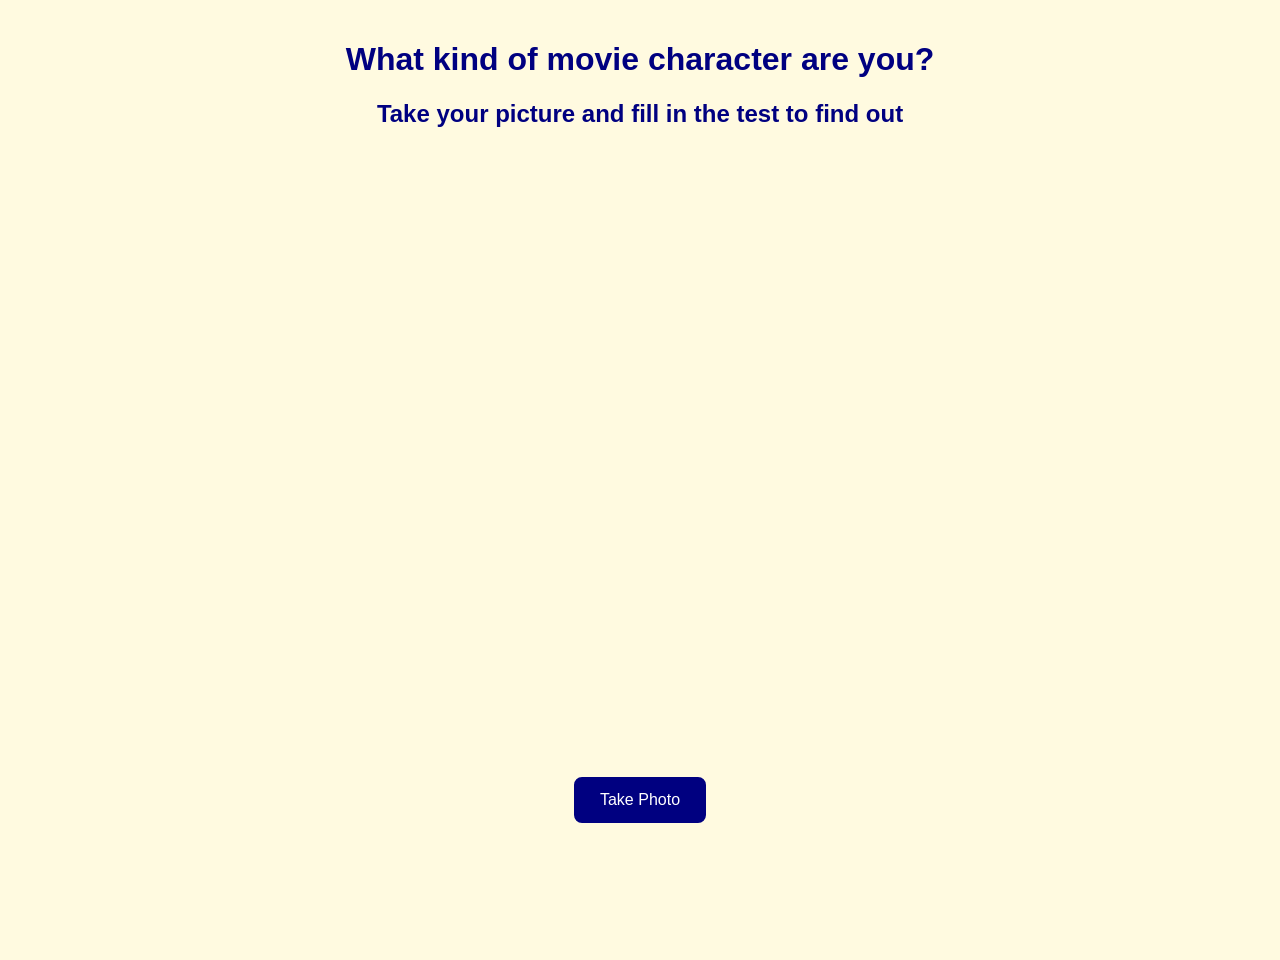
==== index.html @ 7d4e7efd "??? i pushed everything" ====
<!DOCTYPE html>
<html lang="en">
<head>
  <meta charset="UTF-8" />
  <meta name="viewport" content="width=device-width, initial-scale=1.0"/>
  <title>Movie Scene Builder</title>
 
  <style>
    body {
      margin: 0;
      min-height: 100vh;
      display: flex;
      justify-content: center;
      align-items: flex-start;
      padding: 20px 20px 40px 20px;  
      font-family: "ITC Avant Garde Gothic", "Avant Garde", "Century Gothic", Arial, sans-serif;
      background-color: #fffae0;
    }
 
    .optionContainer {
      border-style: double;
      border-radius: 8px;
      display: flex;
      justify-content: center;
      align-items: center;
      text-align: center;
      padding: 20px;
      cursor: pointer;
      height: 100%;
      background-color: #000080;
      transition: background-color 0.3s ease;
    }
 
    .optionContainer.selected {
      background-color: #FFD700;
    }
 
    .optionContainer.selected p {
      color: #000080;
      text-shadow: none;
    }
 
    .CameraText, .container {
      text-align: center;
    }
 
    p.optionContainer,
    p.option {
      display: flex;
      justify-content: center;
      align-items: center;
      text-align: center;
      text-shadow: 2px 2px 4px #000000;
    }
 
    p {
      color: #ffffff;
      font-size: large;
    }
 
    h1, h2 {
      color: #000080;
    }
 
    .grid {
      display: grid;
      grid-template-columns: repeat(2, 480px);
      grid-template-rows: repeat(2, 240px);
      gap: 60px;
      justify-content: center;
      margin-bottom: 30px;
    }
 
    video {
      width: 600px;
      height: 600px;
      border-radius: 50%;
      object-fit: cover;
      margin-bottom: 20px;
    }
 
    button {
      padding: 12px 24px;
      font-size: 16px;
      cursor: pointer;
      border-radius: 8px;
      margin: 5px;
      background-color: #000080;
      color: white;
      border: 2px solid #000080;
      transition: background-color 0.3s ease;
    }
 
    button:hover:not(:disabled) {
      background-color: #FFD700;
      color: #000080;
    }
 
    button:disabled {
      opacity: 0.5;
      cursor: not-allowed;
    }
 
    .hidden {
      display: none;
    }
 
    /* Result screen styling */
    #resultImage {
      max-width: 800px;
      width: 100%;
      height: auto;
      border-radius: 12px;
      margin: 20px auto;
      display: block;
      box-shadow: 0 4px 12px rgba(0, 0, 0, 0.3);
    }
 
    #statusText {
      margin-top: 20px;
      font-size: 18px;
      color: #000080;
      font-weight: bold;
    }
 
    .loading-spinner {
      border: 4px solid #f3f3f3;
      border-top: 4px solid #000080;
      border-radius: 50%;
      width: 50px;
      height: 50px;
      animation: spin 1s linear infinite;
      margin: 20px auto;
    }
 
    @keyframes spin {
      0% { transform: rotate(0deg); }
      100% { transform: rotate(360deg); }
    }
 
    .action-buttons {
      margin-top: 20px;
    }
 
    .action-buttons button {
      margin: 0 10px;
    }
  </style>
</head>
 
<body>
 
<!-- CAMERA SCREEN -->
<div class="container" id="screenCamera">
  <h1 class="CameraText">What kind of movie character are you?</h1>
  <h2>Take your picture and fill in the test to find out</h2>
  <video id="videoLive" autoplay playsinline></video><br>
  <button id="buttonTake">Take Photo</button>
</div>
 
<!-- CONFIRM PHOTO SCREEN -->
<div class="container hidden" id="screenConfirm">
  <h1>Confirm Photo?</h1>
  <img id="photoPreview" style="width:300px;height:300px;border-radius:50%;object-fit:cover;margin-bottom:20px;"><br>
  <button id="buttonYes">Yes</button>
  <button id="buttonNo">No</button>
</div>
 
<!-- WEAPON SCREEN -->
<div class="container hidden" id="screenWeapon">
  <h1>What kind of fighting style do you have?</h1>
  <div class="grid">
    <div class="optionContainer" data-choice="weapon" data-value="sword">
      <p class="option">
        As a powerful warrior, that chooses to face his enemies head-on
      </p>
    </div>
 
    <div class="optionContainer" data-choice="weapon" data-value="gun">
      <p class="option">
        Showing no remorse, you want to annihilate your targets as quickly as possible
      </p>
    </div>
 
    <div class="optionContainer" data-choice="weapon" data-value="lightsaber and the force">
      <p class="option">
        Because of your interest in sci-fi, you got inspiration from a famous space movie with jedi's to fight your foes
      </p>
    </div>
 
    <div class="optionContainer" data-choice="weapon" data-value="bow">
      <p class="option">
        You fight with caution, keeping your enemies at a distance, and using your ranged expertise to eliminate them
      </p>
    </div>
  </div>
  <button id="btnWeapon" disabled>Next</button>
</div>
 
<!-- THEME SCREEN -->
<div class="container hidden" id="screenTheme">
  <h1>Which location would describe your aesthetic?</h1>
  <div class="grid">
    <div class="optionContainer" data-choice="theme" data-value="Fairytale">
      <p class="option">A peaceful forest, with fairy's flying around and birds singing</p>
    </div>
 
    <div class="optionContainer" data-choice="theme" data-value="Fantasy">
      <p class="option">Soaring through the sky, amongst unicorns and dragons</p>
    </div>
 
    <div class="optionContainer" data-choice="theme" data-value="Action">
      <p class="option">You prefer the city life, with bustling streets and a vibrant, energetic atmosphere</p>
    </div>
 
    <div class="optionContainer" data-choice="theme" data-value="Underwater">
      <p class="option">Escaping the ordinary life, you choose to swim beside fish and mermaids</p>
    </div>
  </div>
  <button id="btnTheme" disabled>Next</button>
</div>
 
<!-- OUTFIT SCREEN -->
<div class="container hidden" id="screenOutfit">
  <h1>If you would appear in public as a hero, how will you dress yourself</h1>
  <div class="grid">
    <div class="optionContainer" data-choice="outfit" data-value="Hooded outfit">
      <p class="option">Mysterious and ominous</p>
    </div>
 
    <div class="optionContainer" data-choice="outfit" data-value="Superhero cape, with muscles">
      <p class="option">Strong, brave and charming</p>
    </div>
 
    <div class="optionContainer" data-choice="outfit" data-value="Futuristic suit with technology">
      <p class="option">Futuristic and geared up with technology</p>
    </div>
 
    <div class="optionContainer" data-choice="outfit" data-value="Suit with tie, and brown trousers">
      <p class="option">Ordinary, blending in with the rest</p>
    </div>
  </div>
  <button id="btnOutfit" disabled>Next</button>
</div>
 
<!-- SIDEKICK SCREEN -->
<div class="container hidden" id="screenSidekick">
  <h1>What animal would be your ideal sidekick</h1>
  <div class="grid">
    <div class="optionContainer" data-choice="sidekick" data-value="Eagle">
      <p class="option">An eagle, that can fly you around and peck enemies</p>
    </div>
 
    <div class="optionContainer" data-choice="sidekick" data-value="Wolf">
      <p class="option">A wolf, which can chomp enemies and trace every sense of life</p>
    </div>
 
    <div class="optionContainer" data-choice="sidekick" data-value="Snake">
      <p class="option">A snake, who stays close to you and keeps enemies on distance with his scary fangs</p>
    </div>
 
    <div class="optionContainer" data-choice="sidekick" data-value="Horse">
      <p class="option">A horse, to traverse the world elegantly and show your pride</p>
    </div>
  </div>
  <button id="btnSidekick" disabled>Next</button>
</div>
 
<!-- RESULT SCREEN -->
<div class="container hidden" id="screenResult">
  <h1>Your Movie Character</h1>
  <div id="statusText">Generating your cinematic scene...</div>
  <div id="loadingSpinner" class="loading-spinner"></div>
  <img id="resultImage" style="display:none;" alt="Generated movie scene">
  <div class="action-buttons" style="display:none;" id="actionButtons">
    <button onclick="downloadImage()">Download Image</button>
    <button onclick="startOver()">Create Another</button>
  </div>
</div>
 
<script>
  console.log("PAGE LOADED", new Date().toISOString());
 
  // STATE
  let chosenWeapon = "";
  let chosenTheme = "";
  let chosenOutfit = "";
  let chosenSidekick = "";
  let isGenerating = false;
 
  // ELEMENTS
  const video = document.getElementById('videoLive');
  const screenCamera = document.getElementById('screenCamera');
  const screenConfirm = document.getElementById('screenConfirm');
  const screenWeapon = document.getElementById('screenWeapon');
  const screenTheme = document.getElementById('screenTheme');
  const screenOutfit = document.getElementById('screenOutfit');
  const screenSidekick = document.getElementById('screenSidekick');
  const screenResult = document.getElementById('screenResult');
 
  const photoPreview = document.getElementById('photoPreview');
  const buttonTake = document.getElementById('buttonTake');
  const buttonYes = document.getElementById('buttonYes');
  const buttonNo = document.getElementById('buttonNo');
 
  const statusText = document.getElementById('statusText');
  const loadingSpinner = document.getElementById('loadingSpinner');
  const resultImage = document.getElementById('resultImage');
  const actionButtons = document.getElementById('actionButtons');
 
  // CAMERA INIT
  async function initCamera() {
    try {
      const stream = await navigator.mediaDevices.getUserMedia({ video: true });
      video.srcObject = stream;
    } catch (error) {
      console.error("Camera error:", error);
      alert("Unable to access camera. Please ensure you've granted camera permissions.");
    }
  }
  initCamera();
 
  // TAKE PHOTO
  buttonTake.addEventListener('click', () => {
    const canvas = document.createElement('canvas');
    canvas.width = video.videoWidth;
    canvas.height = video.videoHeight;
    const ctx = canvas.getContext('2d');
    ctx.drawImage(video, 0, 0);
 
    const imageData = canvas.toDataURL('image/png');
    sessionStorage.setItem('tempImage', imageData);
 
    photoPreview.src = imageData;
 
    screenCamera.classList.add('hidden');
    screenConfirm.classList.remove('hidden');
  });
 
  // CONFIRM PHOTO
  buttonYes.addEventListener('click', () => {
    sessionStorage.setItem('capturedImage', sessionStorage.getItem('tempImage'));
    screenConfirm.classList.add('hidden');
    screenWeapon.classList.remove('hidden');
  });
 
  buttonNo.addEventListener('click', () => {
    screenConfirm.classList.add('hidden');
    screenCamera.classList.remove('hidden');
  });
 
  // SELECTION MECHANIC
  document.querySelectorAll('.optionContainer').forEach(option => {
    option.addEventListener('click', function() {
      const choiceType = this.getAttribute('data-choice');
     
      // Remove selected from all options of this type
      document.querySelectorAll(`[data-choice="${choiceType}"]`).forEach(opt => {
        opt.classList.remove('selected');
      });
     
      // Add selected to clicked option
      this.classList.add('selected');
     
      // Enable the corresponding button
      const btnId = 'btn' + choiceType.charAt(0).toUpperCase() + choiceType.slice(1);
      document.getElementById(btnId).disabled = false;
    });
  });
 
  // WEAPON
  document.getElementById('btnWeapon').addEventListener('click', () => {
    const selected = document.querySelector('[data-choice="weapon"].selected');
    chosenWeapon = selected.getAttribute('data-value');
    sessionStorage.setItem('weapon', chosenWeapon);
 
    screenWeapon.classList.add('hidden');
    screenTheme.classList.remove('hidden');
  });
 
  // THEME
  document.getElementById('btnTheme').addEventListener('click', () => {
    const selected = document.querySelector('[data-choice="theme"].selected');
    chosenTheme = selected.getAttribute('data-value');
    sessionStorage.setItem('theme', chosenTheme);
 
    screenTheme.classList.add('hidden');
    screenOutfit.classList.remove('hidden');
  });
 
  // OUTFIT
  document.getElementById('btnOutfit').addEventListener('click', () => {
    const selected = document.querySelector('[data-choice="outfit"].selected');
    chosenOutfit = selected.getAttribute('data-value');
    sessionStorage.setItem('outfit', chosenOutfit);
 
    screenOutfit.classList.add('hidden');
    screenSidekick.classList.remove('hidden');
  });
 
  // SIDEKICK (Final step - triggers generation)
  document.getElementById('btnSidekick').addEventListener('click', () => {
    if (isGenerating) return;
   
    const selected = document.querySelector('[data-choice="sidekick"].selected');
    chosenSidekick = selected.getAttribute('data-value');
    sessionStorage.setItem('sidekick', chosenSidekick);
 
    const prompt = generatePrompt(
      chosenWeapon,
      chosenTheme,
      chosenOutfit,
      chosenSidekick
    );
 
    sessionStorage.setItem('prompt', prompt);
 
    screenSidekick.classList.add('hidden');
    screenResult.classList.remove('hidden');
 
    // Start AI generation
    submitToBackend(prompt);
  });
 
  // PROMPT GENERATOR
  function generatePrompt(weapon, theme, outfit, sidekick) {
    return `A cinematic movie scene set in a ${theme} world.
The main character wields a ${weapon}.
They are dressed in a ${outfit}.
Their loyal companion is a ${sidekick}.
Use the captured face as a reference, not the starting frame.
Dramatic lighting, dynamic camera movement, realistic textures,
blockbuster film quality, 4K, shallow depth of field, epic atmosphere.`;
  }
 
  // SUBMIT TO BACKEND (AI GENERATION)
  async function submitToBackend(prompt) {
    try {
      isGenerating = true;
     
      // Reset UI
      statusText.innerText = "Generating your cinematic scene...";
      loadingSpinner.style.display = "block";
      resultImage.style.display = "none";
      actionButtons.style.display = "none";
 
      const dataUrl = sessionStorage.getItem("capturedImage");
      if (!dataUrl) {
        statusText.innerText = "Error: No photo found. Please start over.";
        loadingSpinner.style.display = "none";
        isGenerating = false;
        return;
      }
 
      // Convert dataURL to Blob
      const response = await fetch(dataUrl);
      const blob = await response.blob();
 
      const formData = new FormData();
      formData.append("photo", blob, "capture.png");
      formData.append("prompt", prompt);
 
      const apiResponse = await fetch("http://localhost:5000/api/submit", {
        method: "POST",
        body: formData
      });
 
      const data = await apiResponse.json().catch(() => ({}));
      console.log("Backend response:", data);
 
      if (!apiResponse.ok) {
        statusText.innerText = "Generation failed: " + (data.error || `HTTP ${apiResponse.status}`);
        loadingSpinner.style.display = "none";
        isGenerating = false;
        return;
      }
 
      if (!data.image_url) {
        statusText.innerText = "Error: No image received from server.";
        loadingSpinner.style.display = "none";
        isGenerating = false;
        return;
      }
 
      // Success! Display the image
      statusText.innerText = "Your movie character is ready!";
      loadingSpinner.style.display = "none";
     
      resultImage.src = "http://localhost:5000" + data.image_url;
      resultImage.style.display = "block";
      actionButtons.style.display = "block";
 
      sessionStorage.setItem("job_id", data.job_id || "");
      sessionStorage.setItem("image_url", data.image_url);
 
    } catch (error) {
      console.error("Generation error:", error);
      statusText.innerText = "Failed to generate image: " + (error.message || error);
      loadingSpinner.style.display = "none";
    } finally {
      isGenerating = false;
    }
  }
 
  // DOWNLOAD IMAGE
  function downloadImage() {
    const imageUrl = resultImage.src;
    const link = document.createElement('a');
    link.href = imageUrl;
    link.download = 'my-movie-character.png';
    document.body.appendChild(link);
    link.click();
    document.body.removeChild(link);
  }
 
  // START OVER
  function startOver() {
    // Clear session storage
    sessionStorage.clear();
   
    // Reset state
    chosenWeapon = "";
    chosenTheme = "";
    chosenOutfit = "";
    chosenSidekick = "";
   
    // Reset all selections
    document.querySelectorAll('.optionContainer').forEach(opt => {
      opt.classList.remove('selected');
    });
   
    // Disable all next buttons
    document.getElementById('btnWeapon').disabled = true;
    document.getElementById('btnTheme').disabled = true;
    document.getElementById('btnOutfit').disabled = true;
    document.getElementById('btnSidekick').disabled = true;
   
    // Hide all screens except camera
    screenConfirm.classList.add('hidden');
    screenWeapon.classList.add('hidden');
    screenTheme.classList.add('hidden');
    screenOutfit.classList.add('hidden');
    screenSidekick.classList.add('hidden');
    screenResult.classList.add('hidden');
    screenCamera.classList.remove('hidden');
  }
</script>
</body>
</html>
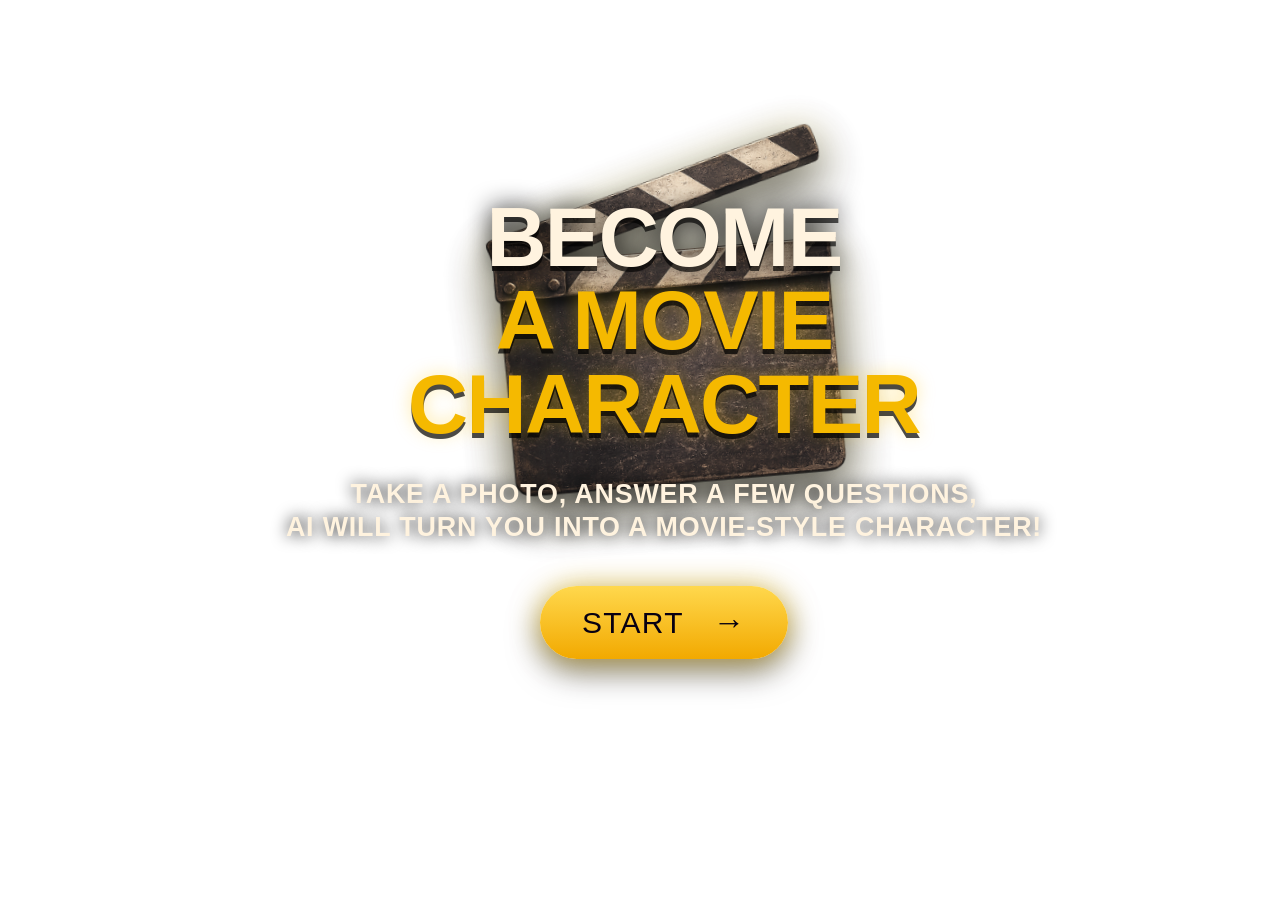
==== commit f3bce9ee: "???" ====
--- a/index.html
+++ b/index.html
@@ -4,156 +4,41 @@
   <meta charset="UTF-8" />
   <meta name="viewport" content="width=device-width, initial-scale=1.0"/>
   <title>Movie Scene Builder</title>
- 
-  <style>
-    body {
-      margin: 0;
-      min-height: 100vh;
-      display: flex;
-      justify-content: center;
-      align-items: flex-start;
-      padding: 20px 20px 40px 20px;  
-      font-family: "ITC Avant Garde Gothic", "Avant Garde", "Century Gothic", Arial, sans-serif;
-      background-color: #fffae0;
-    }
- 
-    .optionContainer {
-      border-style: double;
-      border-radius: 8px;
-      display: flex;
-      justify-content: center;
-      align-items: center;
-      text-align: center;
-      padding: 20px;
-      cursor: pointer;
-      height: 100%;
-      background-color: #000080;
-      transition: background-color 0.3s ease;
-    }
- 
-    .optionContainer.selected {
-      background-color: #FFD700;
-    }
- 
-    .optionContainer.selected p {
-      color: #000080;
-      text-shadow: none;
-    }
- 
-    .CameraText, .container {
-      text-align: center;
-    }
- 
-    p.optionContainer,
-    p.option {
-      display: flex;
-      justify-content: center;
-      align-items: center;
-      text-align: center;
-      text-shadow: 2px 2px 4px #000000;
-    }
- 
-    p {
-      color: #ffffff;
-      font-size: large;
-    }
- 
-    h1, h2 {
-      color: #000080;
-    }
- 
-    .grid {
-      display: grid;
-      grid-template-columns: repeat(2, 480px);
-      grid-template-rows: repeat(2, 240px);
-      gap: 60px;
-      justify-content: center;
-      margin-bottom: 30px;
-    }
- 
-    video {
-      width: 600px;
-      height: 600px;
-      border-radius: 50%;
-      object-fit: cover;
-      margin-bottom: 20px;
-    }
- 
-    button {
-      padding: 12px 24px;
-      font-size: 16px;
-      cursor: pointer;
-      border-radius: 8px;
-      margin: 5px;
-      background-color: #000080;
-      color: white;
-      border: 2px solid #000080;
-      transition: background-color 0.3s ease;
-    }
- 
-    button:hover:not(:disabled) {
-      background-color: #FFD700;
-      color: #000080;
-    }
- 
-    button:disabled {
-      opacity: 0.5;
-      cursor: not-allowed;
-    }
- 
-    .hidden {
-      display: none;
-    }
- 
-    /* Result screen styling */
-    #resultImage {
-      max-width: 800px;
-      width: 100%;
-      height: auto;
-      border-radius: 12px;
-      margin: 20px auto;
-      display: block;
-      box-shadow: 0 4px 12px rgba(0, 0, 0, 0.3);
-    }
- 
-    #statusText {
-      margin-top: 20px;
-      font-size: 18px;
-      color: #000080;
-      font-weight: bold;
-    }
- 
-    .loading-spinner {
-      border: 4px solid #f3f3f3;
-      border-top: 4px solid #000080;
-      border-radius: 50%;
-      width: 50px;
-      height: 50px;
-      animation: spin 1s linear infinite;
-      margin: 20px auto;
-    }
- 
-    @keyframes spin {
-      0% { transform: rotate(0deg); }
-      100% { transform: rotate(360deg); }
-    }
- 
-    .action-buttons {
-      margin-top: 20px;
-    }
- 
-    .action-buttons button {
-      margin: 0 10px;
-    }
-  </style>
+  <link rel="stylesheet" href="style.css" />
 </head>
  
 <body>
- 
+
+ <!-- START SCREEN -->
+<div class="container start-screen" id="screenStart">
+  <div class="start-content">
+
+    <img src="assets/hlopalka.png" class="clapperboard-behind" alt="Clapperboard">
+
+    <!-- Later you can add the clapperboard here -->
+    <!-- <img src="assets/clapperboard.png" class="clapperboard" alt="Clapperboard"> -->
+
+    <h1 class="hero-title">
+      <span class="title-white">BECOME</span>
+      <span class="title-gold">A MOVIE</span>
+      <span class="title-gold">CHARACTER</span>
+    </h1>
+
+    <p class="hero-subtitle">
+      Take a photo, answer a few questions,<br>
+      AI will turn you into a movie-style character!
+    </p>
+
+    <button id="buttonStart" class="start-button">
+      START <span>→</span>
+    </button>
+  </div>
+</div>
+
 <!-- CAMERA SCREEN -->
-<div class="container" id="screenCamera">
-  <h1 class="CameraText">What kind of movie character are you?</h1>
-  <h2>Take your picture and fill in the test to find out</h2>
+<div class="container hidden" id="screenCamera">
+  <h1 class="CameraText">Take your photo</h1>
+  <h2>Make sure your face is visible</h2>
   <video id="videoLive" autoplay playsinline></video><br>
   <button id="buttonTake">Take Photo</button>
 </div>
@@ -271,279 +156,16 @@
   <h1>Your Movie Character</h1>
   <div id="statusText">Generating your cinematic scene...</div>
   <div id="loadingSpinner" class="loading-spinner"></div>
+
+  <canvas id="revealCanvas" style="display:none;"></canvas>
   <img id="resultImage" style="display:none;" alt="Generated movie scene">
-  <div class="action-buttons" style="display:none;" id="actionButtons">
+
+    <div class="action-buttons" style="display:none;" id="actionButtons">
     <button onclick="downloadImage()">Download Image</button>
     <button onclick="startOver()">Create Another</button>
   </div>
 </div>
  
-<script>
-  console.log("PAGE LOADED", new Date().toISOString());
- 
-  // STATE
-  let chosenWeapon = "";
-  let chosenTheme = "";
-  let chosenOutfit = "";
-  let chosenSidekick = "";
-  let isGenerating = false;
- 
-  // ELEMENTS
-  const video = document.getElementById('videoLive');
-  const screenCamera = document.getElementById('screenCamera');
-  const screenConfirm = document.getElementById('screenConfirm');
-  const screenWeapon = document.getElementById('screenWeapon');
-  const screenTheme = document.getElementById('screenTheme');
-  const screenOutfit = document.getElementById('screenOutfit');
-  const screenSidekick = document.getElementById('screenSidekick');
-  const screenResult = document.getElementById('screenResult');
- 
-  const photoPreview = document.getElementById('photoPreview');
-  const buttonTake = document.getElementById('buttonTake');
-  const buttonYes = document.getElementById('buttonYes');
-  const buttonNo = document.getElementById('buttonNo');
- 
-  const statusText = document.getElementById('statusText');
-  const loadingSpinner = document.getElementById('loadingSpinner');
-  const resultImage = document.getElementById('resultImage');
-  const actionButtons = document.getElementById('actionButtons');
- 
-  // CAMERA INIT
-  async function initCamera() {
-    try {
-      const stream = await navigator.mediaDevices.getUserMedia({ video: true });
-      video.srcObject = stream;
-    } catch (error) {
-      console.error("Camera error:", error);
-      alert("Unable to access camera. Please ensure you've granted camera permissions.");
-    }
-  }
-  initCamera();
- 
-  // TAKE PHOTO
-  buttonTake.addEventListener('click', () => {
-    const canvas = document.createElement('canvas');
-    canvas.width = video.videoWidth;
-    canvas.height = video.videoHeight;
-    const ctx = canvas.getContext('2d');
-    ctx.drawImage(video, 0, 0);
- 
-    const imageData = canvas.toDataURL('image/png');
-    sessionStorage.setItem('tempImage', imageData);
- 
-    photoPreview.src = imageData;
- 
-    screenCamera.classList.add('hidden');
-    screenConfirm.classList.remove('hidden');
-  });
- 
-  // CONFIRM PHOTO
-  buttonYes.addEventListener('click', () => {
-    sessionStorage.setItem('capturedImage', sessionStorage.getItem('tempImage'));
-    screenConfirm.classList.add('hidden');
-    screenWeapon.classList.remove('hidden');
-  });
- 
-  buttonNo.addEventListener('click', () => {
-    screenConfirm.classList.add('hidden');
-    screenCamera.classList.remove('hidden');
-  });
- 
-  // SELECTION MECHANIC
-  document.querySelectorAll('.optionContainer').forEach(option => {
-    option.addEventListener('click', function() {
-      const choiceType = this.getAttribute('data-choice');
-     
-      // Remove selected from all options of this type
-      document.querySelectorAll(`[data-choice="${choiceType}"]`).forEach(opt => {
-        opt.classList.remove('selected');
-      });
-     
-      // Add selected to clicked option
-      this.classList.add('selected');
-     
-      // Enable the corresponding button
-      const btnId = 'btn' + choiceType.charAt(0).toUpperCase() + choiceType.slice(1);
-      document.getElementById(btnId).disabled = false;
-    });
-  });
- 
-  // WEAPON
-  document.getElementById('btnWeapon').addEventListener('click', () => {
-    const selected = document.querySelector('[data-choice="weapon"].selected');
-    chosenWeapon = selected.getAttribute('data-value');
-    sessionStorage.setItem('weapon', chosenWeapon);
- 
-    screenWeapon.classList.add('hidden');
-    screenTheme.classList.remove('hidden');
-  });
- 
-  // THEME
-  document.getElementById('btnTheme').addEventListener('click', () => {
-    const selected = document.querySelector('[data-choice="theme"].selected');
-    chosenTheme = selected.getAttribute('data-value');
-    sessionStorage.setItem('theme', chosenTheme);
- 
-    screenTheme.classList.add('hidden');
-    screenOutfit.classList.remove('hidden');
-  });
- 
-  // OUTFIT
-  document.getElementById('btnOutfit').addEventListener('click', () => {
-    const selected = document.querySelector('[data-choice="outfit"].selected');
-    chosenOutfit = selected.getAttribute('data-value');
-    sessionStorage.setItem('outfit', chosenOutfit);
- 
-    screenOutfit.classList.add('hidden');
-    screenSidekick.classList.remove('hidden');
-  });
- 
-  // SIDEKICK (Final step - triggers generation)
-  document.getElementById('btnSidekick').addEventListener('click', () => {
-    if (isGenerating) return;
-   
-    const selected = document.querySelector('[data-choice="sidekick"].selected');
-    chosenSidekick = selected.getAttribute('data-value');
-    sessionStorage.setItem('sidekick', chosenSidekick);
- 
-    const prompt = generatePrompt(
-      chosenWeapon,
-      chosenTheme,
-      chosenOutfit,
-      chosenSidekick
-    );
- 
-    sessionStorage.setItem('prompt', prompt);
- 
-    screenSidekick.classList.add('hidden');
-    screenResult.classList.remove('hidden');
- 
-    // Start AI generation
-    submitToBackend(prompt);
-  });
- 
-  // PROMPT GENERATOR
-  function generatePrompt(weapon, theme, outfit, sidekick) {
-    return `A cinematic movie scene set in a ${theme} world.
-The main character wields a ${weapon}.
-They are dressed in a ${outfit}.
-Their loyal companion is a ${sidekick}.
-Use the captured face as a reference, not the starting frame.
-Dramatic lighting, dynamic camera movement, realistic textures,
-blockbuster film quality, 4K, shallow depth of field, epic atmosphere.`;
-  }
- 
-  // SUBMIT TO BACKEND (AI GENERATION)
-  async function submitToBackend(prompt) {
-    try {
-      isGenerating = true;
-     
-      // Reset UI
-      statusText.innerText = "Generating your cinematic scene...";
-      loadingSpinner.style.display = "block";
-      resultImage.style.display = "none";
-      actionButtons.style.display = "none";
- 
-      const dataUrl = sessionStorage.getItem("capturedImage");
-      if (!dataUrl) {
-        statusText.innerText = "Error: No photo found. Please start over.";
-        loadingSpinner.style.display = "none";
-        isGenerating = false;
-        return;
-      }
- 
-      // Convert dataURL to Blob
-      const response = await fetch(dataUrl);
-      const blob = await response.blob();
- 
-      const formData = new FormData();
-      formData.append("photo", blob, "capture.png");
-      formData.append("prompt", prompt);
- 
-      const apiResponse = await fetch("http://localhost:5000/api/submit", {
-        method: "POST",
-        body: formData
-      });
- 
-      const data = await apiResponse.json().catch(() => ({}));
-      console.log("Backend response:", data);
- 
-      if (!apiResponse.ok) {
-        statusText.innerText = "Generation failed: " + (data.error || `HTTP ${apiResponse.status}`);
-        loadingSpinner.style.display = "none";
-        isGenerating = false;
-        return;
-      }
- 
-      if (!data.image_url) {
-        statusText.innerText = "Error: No image received from server.";
-        loadingSpinner.style.display = "none";
-        isGenerating = false;
-        return;
-      }
- 
-      // Success! Display the image
-      statusText.innerText = "Your movie character is ready!";
-      loadingSpinner.style.display = "none";
-     
-      resultImage.src = "http://localhost:5000" + data.image_url;
-      resultImage.style.display = "block";
-      actionButtons.style.display = "block";
- 
-      sessionStorage.setItem("job_id", data.job_id || "");
-      sessionStorage.setItem("image_url", data.image_url);
- 
-    } catch (error) {
-      console.error("Generation error:", error);
-      statusText.innerText = "Failed to generate image: " + (error.message || error);
-      loadingSpinner.style.display = "none";
-    } finally {
-      isGenerating = false;
-    }
-  }
- 
-  // DOWNLOAD IMAGE
-  function downloadImage() {
-    const imageUrl = resultImage.src;
-    const link = document.createElement('a');
-    link.href = imageUrl;
-    link.download = 'my-movie-character.png';
-    document.body.appendChild(link);
-    link.click();
-    document.body.removeChild(link);
-  }
- 
-  // START OVER
-  function startOver() {
-    // Clear session storage
-    sessionStorage.clear();
-   
-    // Reset state
-    chosenWeapon = "";
-    chosenTheme = "";
-    chosenOutfit = "";
-    chosenSidekick = "";
-   
-    // Reset all selections
-    document.querySelectorAll('.optionContainer').forEach(opt => {
-      opt.classList.remove('selected');
-    });
-   
-    // Disable all next buttons
-    document.getElementById('btnWeapon').disabled = true;
-    document.getElementById('btnTheme').disabled = true;
-    document.getElementById('btnOutfit').disabled = true;
-    document.getElementById('btnSidekick').disabled = true;
-   
-    // Hide all screens except camera
-    screenConfirm.classList.add('hidden');
-    screenWeapon.classList.add('hidden');
-    screenTheme.classList.add('hidden');
-    screenOutfit.classList.add('hidden');
-    screenSidekick.classList.add('hidden');
-    screenResult.classList.add('hidden');
-    screenCamera.classList.remove('hidden');
-  }
-</script>
+<script src="main.js"></script>
 </body>
 </html>
--- a/style.css
+++ b/style.css
@@ -0,0 +1,281 @@
+body {
+    margin: 0;
+    min-height: 100vh;
+    font-family: "ITC Avant Garde Gothic", "Avant Garde", "Century Gothic", Arial, sans-serif;
+
+    background-image: url("assets/background.png");
+    background-size: cover;
+    background-position: center;
+    background-repeat: no-repeat;
+    background-attachment: fixed;
+
+    overflow-x: hidden;
+    }
+ 
+    .optionContainer {
+      border-style: double;
+      border-radius: 8px;
+      display: flex;
+      justify-content: center;
+      align-items: center;
+      text-align: center;
+      padding: 20px;
+      cursor: pointer;
+      height: 100%;
+      background-color: #000080;
+      transition: background-color 0.3s ease;
+    }
+ 
+    .optionContainer.selected {
+      background-color: #FFD700;
+    }
+ 
+    .optionContainer.selected p {
+      color: #000080;
+      text-shadow: none;
+    }
+ 
+    .CameraText, .container {
+      text-align: center;
+    }
+ 
+    p.optionContainer,
+    p.option {
+      display: flex;
+      justify-content: center;
+      align-items: center;
+      text-align: center;
+      text-shadow: 2px 2px 4px #000000;
+    }
+ 
+    p {
+      color: #ffffff;
+      font-size: large;
+    }
+ 
+    h1, h2 {
+      color: #000080;
+    }
+ 
+    .grid {
+      display: grid;
+      grid-template-columns: repeat(2, 480px);
+      grid-template-rows: repeat(2, 240px);
+      gap: 60px;
+      justify-content: center;
+      margin-bottom: 30px;
+    }
+ 
+    video {
+      width: 600px;
+      height: 600px;
+      border-radius: 50%;
+      object-fit: cover;
+      margin-bottom: 20px;
+    }
+ 
+    button {
+      padding: 12px 24px;
+      font-size: 16px;
+      cursor: pointer;
+      border-radius: 8px;
+      margin: 5px;
+      background-color: #000080;
+      color: white;
+      border: 2px solid #000080;
+      transition: background-color 0.3s ease;
+    }
+ 
+    button:hover:not(:disabled) {
+      background-color: #FFD700;
+      color: #000080;
+    }
+ 
+    button:disabled {
+      opacity: 0.5;
+      cursor: not-allowed;
+    }
+ 
+    .hidden {
+      display: none;
+    }
+ 
+    /* Result screen styling */
+    #resultImage {
+      max-width: 800px;
+      width: 100%;
+      height: auto;
+      border-radius: 12px;
+      margin: 20px auto;
+      display: block;
+      box-shadow: 0 4px 12px rgba(0, 0, 0, 0.3);
+    }
+
+    #revealCanvas {
+      max-width: 800px;
+      width: 100%;
+      height: auto;
+      border-radius: 12px;
+      margin: 20px auto;
+
+      box-shadow: 0 4px 12px rgba(0, 0, 0, 0.3);
+      image-rendering: pixelated;
+    }
+    
+    #statusText {
+      margin-top: 20px;
+      font-size: 18px;
+      color: #000080;
+      font-weight: bold;
+    }
+ 
+    .loading-spinner {
+      border: 4px solid #f3f3f3;
+      border-top: 4px solid #000080;
+      border-radius: 50%;
+      width: 50px;
+      height: 50px;
+      animation: spin 1s linear infinite;
+      margin: 20px auto;
+    }
+ 
+    @keyframes spin {
+      0% { transform: rotate(0deg); }
+      100% { transform: rotate(360deg); }
+    }
+ 
+    .action-buttons {
+      margin-top: 20px;
+    }
+ 
+    .action-buttons button {
+      margin: 0 10px;
+    }
+
+    .container {
+  position: relative;
+  z-index: 1;
+  text-align: center;
+}
+
+.start-screen {
+  min-height: 100vh;
+  width: 100%;
+  display: flex;
+  justify-content: center;
+  align-items: center;
+  background: transparent;
+  box-shadow: none;
+  border: none;
+  padding: 0 24px;
+}
+
+.start-content {
+  max-width: 900px;
+  margin: 0 auto;
+  transform: translateY(-20px);
+}
+
+.hero-title {
+  margin: 0;
+  text-align: center;
+  font-family: "Arial Narrow", "Roboto Condensed", "Arial", sans-serif;
+  font-weight: 800;
+  font-size: clamp(48px, 6.5vw, 105px);
+  line-height: 1;
+  letter-spacing: -0.02em;
+  text-transform: uppercase;
+  text-shadow:
+    0 5px 0 rgba(0, 0, 0, 0.65),
+    0 0 24px rgba(0, 0, 0, 0.95);
+}
+
+.hero-title span {
+  display: block;
+}
+
+.title-white {
+  color: #fff3df;
+}
+
+.title-gold {
+  color: #f5b900;
+  text-shadow:
+    0 5px 0 rgba(0, 0, 0, 0.7),
+    0 0 18px rgba(255, 196, 0, 0.35);
+}
+
+.hero-subtitle {
+  margin: 32px auto 36px auto;
+  max-width: 760px;
+  color: #fff3df;
+  font-family: "Arial Narrow", "Roboto Condensed", "Arial", sans-serif;
+  font-weight: 800;
+  font-size: clamp(22px, 2.1vw, 34px);
+  line-height: 1.25;
+  text-align: center;
+  text-transform: uppercase;
+  letter-spacing: 0.03em;
+  text-shadow: 0 0 16px rgba(0, 0, 0, 0.95);
+}
+
+.start-button {
+  min-width: 240px;
+  padding: 18px 42px;
+  border-radius: 999px;
+  border: none;
+  background: linear-gradient(180deg, #ffd84d 0%, #f2a900 100%);
+  color: #080012;
+  font-family: Impact, "Arial Black", "Bebas Neue", sans-serif;
+  font-size: 30px;
+  letter-spacing: 0.04em;
+  text-transform: uppercase;
+  cursor: pointer;
+  box-shadow:
+    0 0 28px rgba(255, 200, 0, 0.5),
+    0 12px 32px rgba(0, 0, 0, 0.55);
+  transition: transform 0.2s ease, box-shadow 0.2s ease;
+}
+
+.start-button span {
+  margin-left: 20px;
+  font-size: 32px;
+}
+
+.start-button:hover {
+  background: linear-gradient(180deg, #ffe77a 0%, #ffc400 100%);
+  transform: translateY(-3px);
+  color: #080012;
+  box-shadow:
+    0 0 36px rgba(255, 200, 0, 0.65),
+    0 15px 36px rgba(0, 0, 0, 0.6);
+}
+
+.clapperboard {
+  width: clamp(170px, 22vw, 340px);
+  display: block;
+  margin: 0 auto -10px auto;
+  filter: drop-shadow(0 14px 24px rgba(0, 0, 0, 0.8));
+  transform: rotate(-4deg);
+}
+
+.clapperboard-behind {
+  position: absolute;
+  top: -90px;
+  left: 50%;
+  width: clamp(400px, 50vw, 680px);
+  transform: translateX(-50%) rotate(-5deg);
+  z-index: 0;
+  opacity: 0.92;
+  filter:
+    drop-shadow(0 18px 24px rgba(0, 0, 0, 0.75))
+    drop-shadow(0 0 18px rgba(255, 215, 0, 0.18));
+  pointer-events: none;
+}
+
+.hero-title,
+.hero-subtitle,
+.start-button {
+  position: relative;
+  z-index: 2;
+}
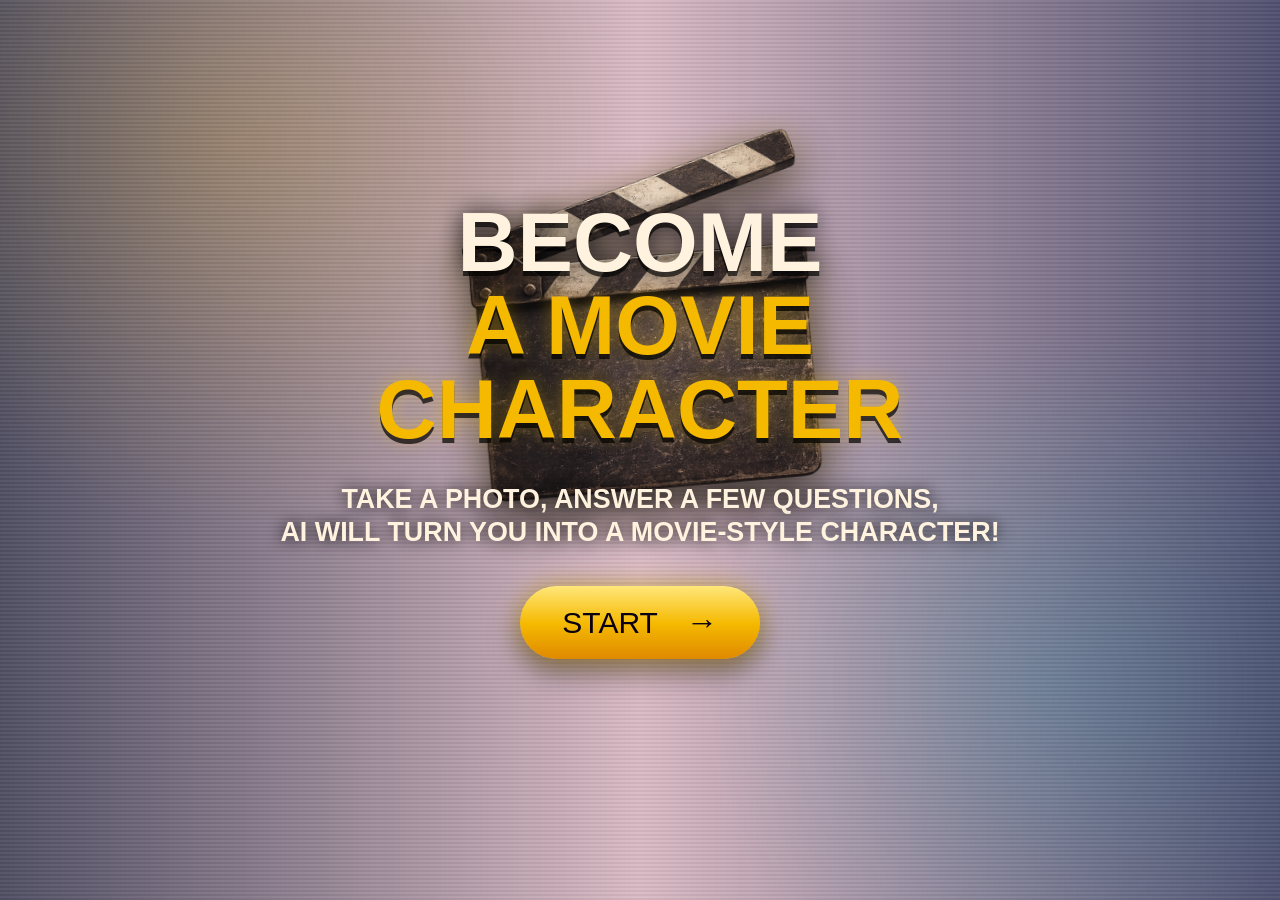
==== commit e8371c32: "Make Cool" ====
--- a/index.html
+++ b/index.html
@@ -2,170 +2,191 @@
 <html lang="en">
 <head>
   <meta charset="UTF-8" />
-  <meta name="viewport" content="width=device-width, initial-scale=1.0"/>
+  <meta name="viewport" content="width=device-width, initial-scale=1.0" />
   <title>Movie Scene Builder</title>
   <link rel="stylesheet" href="style.css" />
 </head>
- 
+
 <body>
+  <div class="container start-screen" id="screenStart">
+    <div class="start-content">
+      <img src="assets/hlopalka.png" class="clapperboard-behind" alt="Clapperboard">
 
- <!-- START SCREEN -->
-<div class="container start-screen" id="screenStart">
-  <div class="start-content">
+      <h1 class="hero-title">
+        <span class="title-white">BECOME</span>
+        <span class="title-gold">A MOVIE</span>
+        <span class="title-gold">CHARACTER</span>
+      </h1>
 
-    <img src="assets/hlopalka.png" class="clapperboard-behind" alt="Clapperboard">
+      <p class="hero-subtitle">
+        Take a photo, answer a few questions,<br>
+        AI will turn you into a movie-style character!
+      </p>
 
-    <!-- Later you can add the clapperboard here -->
-    <!-- <img src="assets/clapperboard.png" class="clapperboard" alt="Clapperboard"> -->
-
-    <h1 class="hero-title">
-      <span class="title-white">BECOME</span>
-      <span class="title-gold">A MOVIE</span>
-      <span class="title-gold">CHARACTER</span>
-    </h1>
-
-    <p class="hero-subtitle">
-      Take a photo, answer a few questions,<br>
-      AI will turn you into a movie-style character!
-    </p>
-
-    <button id="buttonStart" class="start-button">
-      START <span>→</span>
-    </button>
-  </div>
-</div>
-
-<!-- CAMERA SCREEN -->
-<div class="container hidden" id="screenCamera">
-  <h1 class="CameraText">Take your photo</h1>
-  <h2>Make sure your face is visible</h2>
-  <video id="videoLive" autoplay playsinline></video><br>
-  <button id="buttonTake">Take Photo</button>
-</div>
- 
-<!-- CONFIRM PHOTO SCREEN -->
-<div class="container hidden" id="screenConfirm">
-  <h1>Confirm Photo?</h1>
-  <img id="photoPreview" style="width:300px;height:300px;border-radius:50%;object-fit:cover;margin-bottom:20px;"><br>
-  <button id="buttonYes">Yes</button>
-  <button id="buttonNo">No</button>
-</div>
- 
-<!-- WEAPON SCREEN -->
-<div class="container hidden" id="screenWeapon">
-  <h1>What kind of fighting style do you have?</h1>
-  <div class="grid">
-    <div class="optionContainer" data-choice="weapon" data-value="sword">
-      <p class="option">
-        As a powerful warrior, that chooses to face his enemies head-on
-      </p>
-    </div>
- 
-    <div class="optionContainer" data-choice="weapon" data-value="gun">
-      <p class="option">
-        Showing no remorse, you want to annihilate your targets as quickly as possible
-      </p>
-    </div>
- 
-    <div class="optionContainer" data-choice="weapon" data-value="lightsaber and the force">
-      <p class="option">
-        Because of your interest in sci-fi, you got inspiration from a famous space movie with jedi's to fight your foes
-      </p>
-    </div>
- 
-    <div class="optionContainer" data-choice="weapon" data-value="bow">
-      <p class="option">
-        You fight with caution, keeping your enemies at a distance, and using your ranged expertise to eliminate them
-      </p>
+      <button id="buttonStart" class="start-button">
+        START <span>&rarr;</span>
+      </button>
     </div>
   </div>
-  <button id="btnWeapon" disabled>Next</button>
-</div>
- 
-<!-- THEME SCREEN -->
-<div class="container hidden" id="screenTheme">
-  <h1>Which location would describe your aesthetic?</h1>
-  <div class="grid">
-    <div class="optionContainer" data-choice="theme" data-value="Fairytale">
-      <p class="option">A peaceful forest, with fairy's flying around and birds singing</p>
-    </div>
- 
-    <div class="optionContainer" data-choice="theme" data-value="Fantasy">
-      <p class="option">Soaring through the sky, amongst unicorns and dragons</p>
-    </div>
- 
-    <div class="optionContainer" data-choice="theme" data-value="Action">
-      <p class="option">You prefer the city life, with bustling streets and a vibrant, energetic atmosphere</p>
-    </div>
- 
-    <div class="optionContainer" data-choice="theme" data-value="Underwater">
-      <p class="option">Escaping the ordinary life, you choose to swim beside fish and mermaids</p>
+
+  <div class="container hidden" id="screenCamera">
+    <div class="screen-content camera-content">
+      <p class="screen-kicker">Casting call</p>
+      <h1 class="screen-title CameraText">Take your photo</h1>
+      <h2 class="screen-subtitle">Make sure your face is visible</h2>
+      <div class="camera-frame">
+        <video id="videoLive" autoplay playsinline></video>
+      </div>
+      <button id="buttonTake">Take Photo</button>
     </div>
   </div>
-  <button id="btnTheme" disabled>Next</button>
-</div>
- 
-<!-- OUTFIT SCREEN -->
-<div class="container hidden" id="screenOutfit">
-  <h1>If you would appear in public as a hero, how will you dress yourself</h1>
-  <div class="grid">
-    <div class="optionContainer" data-choice="outfit" data-value="Hooded outfit">
-      <p class="option">Mysterious and ominous</p>
-    </div>
- 
-    <div class="optionContainer" data-choice="outfit" data-value="Superhero cape, with muscles">
-      <p class="option">Strong, brave and charming</p>
-    </div>
- 
-    <div class="optionContainer" data-choice="outfit" data-value="Futuristic suit with technology">
-      <p class="option">Futuristic and geared up with technology</p>
-    </div>
- 
-    <div class="optionContainer" data-choice="outfit" data-value="Suit with tie, and brown trousers">
-      <p class="option">Ordinary, blending in with the rest</p>
+
+  <div class="container hidden" id="screenConfirm">
+    <div class="screen-content camera-content">
+      <p class="screen-kicker">Final frame</p>
+      <h1 class="screen-title">Confirm Photo?</h1>
+      <img id="photoPreview" class="photo-preview" alt="Captured photo">
+      <div class="button-row">
+        <button id="buttonYes">Yes</button>
+        <button id="buttonNo" class="secondary-button">No</button>
+      </div>
     </div>
   </div>
-  <button id="btnOutfit" disabled>Next</button>
-</div>
- 
-<!-- SIDEKICK SCREEN -->
-<div class="container hidden" id="screenSidekick">
-  <h1>What animal would be your ideal sidekick</h1>
-  <div class="grid">
-    <div class="optionContainer" data-choice="sidekick" data-value="Eagle">
-      <p class="option">An eagle, that can fly you around and peck enemies</p>
-    </div>
- 
-    <div class="optionContainer" data-choice="sidekick" data-value="Wolf">
-      <p class="option">A wolf, which can chomp enemies and trace every sense of life</p>
-    </div>
- 
-    <div class="optionContainer" data-choice="sidekick" data-value="Snake">
-      <p class="option">A snake, who stays close to you and keeps enemies on distance with his scary fangs</p>
-    </div>
- 
-    <div class="optionContainer" data-choice="sidekick" data-value="Horse">
-      <p class="option">A horse, to traverse the world elegantly and show your pride</p>
+
+  <div class="container hidden" id="screenWeapon">
+    <div class="screen-content">
+      <p class="screen-kicker">Scene 1 of 4</p>
+      <h1 class="screen-title">What kind of fighting style do you have?</h1>
+      <div class="grid">
+        <div class="optionContainer" data-choice="weapon" data-value="sword">
+          <h3>Sword</h3>
+          <p class="option">As a powerful warrior, that chooses to face his enemies head-on</p>
+        </div>
+
+        <div class="optionContainer" data-choice="weapon" data-value="gun">
+          <h3>Blaster</h3>
+          <p class="option">Showing no remorse, you want to annihilate your targets as quickly as possible</p>
+        </div>
+
+        <div class="optionContainer" data-choice="weapon" data-value="lightsaber and the force">
+          <h3>Force</h3>
+          <p class="option">Because of your interest in sci-fi, you got inspiration from a famous space movie with jedi's to fight your foes</p>
+        </div>
+
+        <div class="optionContainer" data-choice="weapon" data-value="bow">
+          <h3>Bow</h3>
+          <p class="option">You fight with caution, keeping your enemies at a distance, and using your ranged expertise to eliminate them</p>
+        </div>
+      </div>
+      <button id="btnWeapon" disabled>Next</button>
     </div>
   </div>
-  <button id="btnSidekick" disabled>Next</button>
-</div>
- 
-<!-- RESULT SCREEN -->
-<div class="container hidden" id="screenResult">
-  <h1>Your Movie Character</h1>
-  <div id="statusText">Generating your cinematic scene...</div>
-  <div id="loadingSpinner" class="loading-spinner"></div>
 
-  <canvas id="revealCanvas" style="display:none;"></canvas>
-  <img id="resultImage" style="display:none;" alt="Generated movie scene">
+  <div class="container hidden" id="screenTheme">
+    <div class="screen-content">
+      <p class="screen-kicker">Scene 2 of 4</p>
+      <h1 class="screen-title">Which location would describe your aesthetic?</h1>
+      <div class="grid">
+        <div class="optionContainer" data-choice="theme" data-value="Fairytale">
+          <h3>Fairytale</h3>
+          <p class="option">A peaceful forest, with fairy's flying around and birds singing</p>
+        </div>
 
-    <div class="action-buttons" style="display:none;" id="actionButtons">
-    <button onclick="downloadImage()">Download Image</button>
-    <button onclick="startOver()">Create Another</button>
+        <div class="optionContainer" data-choice="theme" data-value="Fantasy">
+          <h3>Fantasy</h3>
+          <p class="option">Soaring through the sky, amongst unicorns and dragons</p>
+        </div>
+
+        <div class="optionContainer" data-choice="theme" data-value="Action">
+          <h3>Action</h3>
+          <p class="option">You prefer the city life, with bustling streets and a vibrant, energetic atmosphere</p>
+        </div>
+
+        <div class="optionContainer" data-choice="theme" data-value="Underwater">
+          <h3>Underwater</h3>
+          <p class="option">Escaping the ordinary life, you choose to swim beside fish and mermaids</p>
+        </div>
+      </div>
+      <button id="btnTheme" disabled>Next</button>
+    </div>
   </div>
-</div>
- 
-<script src="main.js"></script>
+
+  <div class="container hidden" id="screenOutfit">
+    <div class="screen-content">
+      <p class="screen-kicker">Scene 3 of 4</p>
+      <h1 class="screen-title">If you would appear in public as a hero, how will you dress yourself?</h1>
+      <div class="grid">
+        <div class="optionContainer" data-choice="outfit" data-value="Hooded outfit">
+          <h3>Hooded</h3>
+          <p class="option">Mysterious and ominous</p>
+        </div>
+
+        <div class="optionContainer" data-choice="outfit" data-value="Superhero cape, with muscles">
+          <h3>Cape</h3>
+          <p class="option">Strong, brave and charming</p>
+        </div>
+
+        <div class="optionContainer" data-choice="outfit" data-value="Futuristic suit with technology">
+          <h3>Tech Suit</h3>
+          <p class="option">Futuristic and geared up with technology</p>
+        </div>
+
+        <div class="optionContainer" data-choice="outfit" data-value="Suit with tie, and brown trousers">
+          <h3>Undercover</h3>
+          <p class="option">Ordinary, blending in with the rest</p>
+        </div>
+      </div>
+      <button id="btnOutfit" disabled>Next</button>
+    </div>
+  </div>
+
+  <div class="container hidden" id="screenSidekick">
+    <div class="screen-content">
+      <p class="screen-kicker">Scene 4 of 4</p>
+      <h1 class="screen-title">What animal would be your ideal sidekick?</h1>
+      <div class="grid">
+        <div class="optionContainer" data-choice="sidekick" data-value="Eagle">
+          <h3>Eagle</h3>
+          <p class="option">An eagle, that can fly you around and peck enemies</p>
+        </div>
+
+        <div class="optionContainer" data-choice="sidekick" data-value="Wolf">
+          <h3>Wolf</h3>
+          <p class="option">A wolf, which can chomp enemies and trace every sense of life</p>
+        </div>
+
+        <div class="optionContainer" data-choice="sidekick" data-value="Snake">
+          <h3>Snake</h3>
+          <p class="option">A snake, who stays close to you and keeps enemies on distance with his scary fangs</p>
+        </div>
+
+        <div class="optionContainer" data-choice="sidekick" data-value="Horse">
+          <h3>Horse</h3>
+          <p class="option">A horse, to traverse the world elegantly and show your pride</p>
+        </div>
+      </div>
+      <button id="btnSidekick" disabled>Next</button>
+    </div>
+  </div>
+
+  <div class="container hidden" id="screenResult">
+    <div class="screen-content result-content">
+      <p class="screen-kicker">Premiere night</p>
+      <h1 class="screen-title">Your Movie Character</h1>
+      <div class="result-stage">
+        <div id="statusText">Generating your cinematic scene...</div>
+        <div id="loadingSpinner" class="loading-spinner"></div>
+        <canvas id="revealCanvas" style="display:none;"></canvas>
+        <img id="resultImage" style="display:none;" alt="Generated movie scene">
+      </div>
+
+      <div class="action-buttons" style="display:none;" id="actionButtons">
+        <button onclick="downloadImage()">Download Image</button>
+        <button onclick="startOver()" class="secondary-button">Create Another</button>
+      </div>
+    </div>
+  </div>
+
+  <script src="main.js"></script>
 </body>
-</html>+</html>
--- a/style.css
+++ b/style.css
@@ -1,276 +1,240 @@
+:root {
+  --ink: #090012;
+  --midnight: #070733;
+  --blue: #101783;
+  --gold: #f5b900;
+  --cream: #fff3df;
+  --red: #9b173d;
+  --teal: #06a6b8;
+  --glass: rgba(9, 0, 18, 0.58);
+  --stroke: rgba(255, 243, 223, 0.28);
+}
+
+* {
+  box-sizing: border-box;
+}
+
 body {
-    margin: 0;
-    min-height: 100vh;
-    font-family: "ITC Avant Garde Gothic", "Avant Garde", "Century Gothic", Arial, sans-serif;
-
-    background-image: url("assets/background.png");
-    background-size: cover;
-    background-position: center;
-    background-repeat: no-repeat;
-    background-attachment: fixed;
-
-    overflow-x: hidden;
-    }
- 
-    .optionContainer {
-      border-style: double;
-      border-radius: 8px;
-      display: flex;
-      justify-content: center;
-      align-items: center;
-      text-align: center;
-      padding: 20px;
-      cursor: pointer;
-      height: 100%;
-      background-color: #000080;
-      transition: background-color 0.3s ease;
-    }
- 
-    .optionContainer.selected {
-      background-color: #FFD700;
-    }
- 
-    .optionContainer.selected p {
-      color: #000080;
-      text-shadow: none;
-    }
- 
-    .CameraText, .container {
-      text-align: center;
-    }
- 
-    p.optionContainer,
-    p.option {
-      display: flex;
-      justify-content: center;
-      align-items: center;
-      text-align: center;
-      text-shadow: 2px 2px 4px #000000;
-    }
- 
-    p {
-      color: #ffffff;
-      font-size: large;
-    }
- 
-    h1, h2 {
-      color: #000080;
-    }
- 
-    .grid {
-      display: grid;
-      grid-template-columns: repeat(2, 480px);
-      grid-template-rows: repeat(2, 240px);
-      gap: 60px;
-      justify-content: center;
-      margin-bottom: 30px;
-    }
- 
-    video {
-      width: 600px;
-      height: 600px;
-      border-radius: 50%;
-      object-fit: cover;
-      margin-bottom: 20px;
-    }
- 
-    button {
-      padding: 12px 24px;
-      font-size: 16px;
-      cursor: pointer;
-      border-radius: 8px;
-      margin: 5px;
-      background-color: #000080;
-      color: white;
-      border: 2px solid #000080;
-      transition: background-color 0.3s ease;
-    }
- 
-    button:hover:not(:disabled) {
-      background-color: #FFD700;
-      color: #000080;
-    }
- 
-    button:disabled {
-      opacity: 0.5;
-      cursor: not-allowed;
-    }
- 
-    .hidden {
-      display: none;
-    }
- 
-    /* Result screen styling */
-    #resultImage {
-      max-width: 800px;
-      width: 100%;
-      height: auto;
-      border-radius: 12px;
-      margin: 20px auto;
-      display: block;
-      box-shadow: 0 4px 12px rgba(0, 0, 0, 0.3);
-    }
-
-    #revealCanvas {
-      max-width: 800px;
-      width: 100%;
-      height: auto;
-      border-radius: 12px;
-      margin: 20px auto;
-
-      box-shadow: 0 4px 12px rgba(0, 0, 0, 0.3);
-      image-rendering: pixelated;
-    }
-    
-    #statusText {
-      margin-top: 20px;
-      font-size: 18px;
-      color: #000080;
-      font-weight: bold;
-    }
- 
-    .loading-spinner {
-      border: 4px solid #f3f3f3;
-      border-top: 4px solid #000080;
-      border-radius: 50%;
-      width: 50px;
-      height: 50px;
-      animation: spin 1s linear infinite;
-      margin: 20px auto;
-    }
- 
-    @keyframes spin {
-      0% { transform: rotate(0deg); }
-      100% { transform: rotate(360deg); }
-    }
- 
-    .action-buttons {
-      margin-top: 20px;
-    }
- 
-    .action-buttons button {
-      margin: 0 10px;
-    }
-
-    .container {
+  margin: 0;
+  min-height: 100vh;
+  font-family: "ITC Avant Garde Gothic", "Avant Garde", "Century Gothic", Arial, sans-serif;
+  background:
+    linear-gradient(90deg, rgba(6, 5, 34, 0.7), rgba(120, 10, 45, 0.28), rgba(7, 7, 51, 0.7)),
+    url("assets/background.png");
+  background-size: cover;
+  background-position: center;
+  background-repeat: no-repeat;
+  background-attachment: fixed;
+  color: var(--cream);
+  overflow-x: hidden;
+}
+
+body::before {
+  content: "";
+  position: fixed;
+  inset: 0;
+  z-index: 0;
+  pointer-events: none;
+  background:
+    linear-gradient(rgba(255, 255, 255, 0.04) 50%, rgba(0, 0, 0, 0.05) 50%),
+    radial-gradient(circle at 18% 16%, rgba(245, 185, 0, 0.2), transparent 30%),
+    radial-gradient(circle at 82% 76%, rgba(6, 166, 184, 0.18), transparent 28%);
+  background-size: 100% 4px, auto, auto;
+  mix-blend-mode: screen;
+}
+
+button {
+  min-width: 168px;
+  min-height: 54px;
+  padding: 14px 30px;
+  border: 0;
+  border-radius: 999px;
+  background: linear-gradient(180deg, #ffe77a 0%, var(--gold) 52%, #df8900 100%);
+  color: var(--ink);
+  font-family: Impact, "Arial Black", "Bebas Neue", sans-serif;
+  font-size: 22px;
+  letter-spacing: 0;
+  text-transform: uppercase;
+  cursor: pointer;
+  box-shadow:
+    0 0 26px rgba(255, 200, 0, 0.42),
+    0 12px 30px rgba(0, 0, 0, 0.55);
+  transition: transform 0.18s ease, box-shadow 0.18s ease, filter 0.18s ease;
+}
+
+button:hover:not(:disabled) {
+  transform: translateY(-2px) scale(1.02);
+  filter: saturate(1.08);
+  box-shadow:
+    0 0 38px rgba(255, 200, 0, 0.58),
+    0 16px 36px rgba(0, 0, 0, 0.62);
+}
+
+button:disabled {
+  cursor: not-allowed;
+  opacity: 0.42;
+  filter: grayscale(0.35);
+}
+
+.secondary-button {
+  background: rgba(255, 243, 223, 0.12);
+  color: var(--cream);
+  border: 1px solid rgba(255, 243, 223, 0.36);
+  box-shadow: 0 10px 24px rgba(0, 0, 0, 0.35);
+}
+
+.hidden {
+  display: none !important;
+}
+
+.container {
   position: relative;
   z-index: 1;
-  text-align: center;
-}
-
-.start-screen {
   min-height: 100vh;
   width: 100%;
+  text-align: center;
+}
+
+.start-screen,
+.container:not(.start-screen) {
   display: flex;
   justify-content: center;
   align-items: center;
-  background: transparent;
-  box-shadow: none;
-  border: none;
-  padding: 0 24px;
+  padding: 28px;
+}
+
+.start-content,
+.screen-content {
+  position: relative;
+  width: min(1120px, 100%);
+  margin: 0 auto;
 }
 
 .start-content {
   max-width: 900px;
-  margin: 0 auto;
   transform: translateY(-20px);
 }
 
-.hero-title {
+.screen-content {
+  padding: 18px 0 28px;
+  animation: screenIn 0.42s ease both;
+}
+
+@keyframes screenIn {
+  from {
+    opacity: 0;
+    transform: translateY(18px) scale(0.985);
+  }
+  to {
+    opacity: 1;
+    transform: translateY(0) scale(1);
+  }
+}
+
+.hero-title,
+.screen-title {
   margin: 0;
   text-align: center;
   font-family: "Arial Narrow", "Roboto Condensed", "Arial", sans-serif;
   font-weight: 800;
-  font-size: clamp(48px, 6.5vw, 105px);
   line-height: 1;
-  letter-spacing: -0.02em;
+  letter-spacing: 0;
   text-transform: uppercase;
+  text-wrap: balance;
   text-shadow:
     0 5px 0 rgba(0, 0, 0, 0.65),
     0 0 24px rgba(0, 0, 0, 0.95);
 }
 
+.hero-title {
+  font-size: clamp(48px, 6.5vw, 105px);
+}
+
+.screen-title {
+  max-width: 1050px;
+  margin: 0 auto 34px;
+  color: var(--cream);
+  font-size: clamp(38px, 4.8vw, 76px);
+}
+
 .hero-title span {
   display: block;
 }
 
 .title-white {
-  color: #fff3df;
+  color: var(--cream);
+}
+
+.title-gold,
+.screen-kicker {
+  color: var(--gold);
 }
 
 .title-gold {
-  color: #f5b900;
   text-shadow:
     0 5px 0 rgba(0, 0, 0, 0.7),
     0 0 18px rgba(255, 196, 0, 0.35);
 }
 
-.hero-subtitle {
-  margin: 32px auto 36px auto;
-  max-width: 760px;
-  color: #fff3df;
+.hero-subtitle,
+.screen-subtitle,
+.screen-kicker {
+  text-align: center;
   font-family: "Arial Narrow", "Roboto Condensed", "Arial", sans-serif;
   font-weight: 800;
+  line-height: 1.25;
+  text-transform: uppercase;
+  letter-spacing: 0;
+  text-shadow: 0 0 16px rgba(0, 0, 0, 0.95);
+}
+
+.hero-subtitle {
+  margin: 32px auto 36px;
+  max-width: 760px;
+  color: var(--cream);
   font-size: clamp(22px, 2.1vw, 34px);
-  line-height: 1.25;
-  text-align: center;
-  text-transform: uppercase;
-  letter-spacing: 0.03em;
-  text-shadow: 0 0 16px rgba(0, 0, 0, 0.95);
+}
+
+.screen-subtitle {
+  margin: -22px 0 22px;
+  color: var(--cream);
+  font-size: clamp(20px, 2vw, 30px);
+}
+
+.screen-kicker {
+  width: fit-content;
+  margin: 0 auto 12px;
+  padding: 7px 18px;
+  border: 1px solid rgba(245, 185, 0, 0.55);
+  border-radius: 999px;
+  background: rgba(9, 0, 18, 0.55);
+  font-size: 18px;
+  box-shadow: 0 0 24px rgba(245, 185, 0, 0.2);
 }
 
 .start-button {
   min-width: 240px;
   padding: 18px 42px;
-  border-radius: 999px;
-  border: none;
-  background: linear-gradient(180deg, #ffd84d 0%, #f2a900 100%);
-  color: #080012;
-  font-family: Impact, "Arial Black", "Bebas Neue", sans-serif;
   font-size: 30px;
-  letter-spacing: 0.04em;
-  text-transform: uppercase;
-  cursor: pointer;
-  box-shadow:
-    0 0 28px rgba(255, 200, 0, 0.5),
-    0 12px 32px rgba(0, 0, 0, 0.55);
-  transition: transform 0.2s ease, box-shadow 0.2s ease;
 }
 
 .start-button span {
   margin-left: 20px;
   font-size: 32px;
-}
-
-.start-button:hover {
-  background: linear-gradient(180deg, #ffe77a 0%, #ffc400 100%);
-  transform: translateY(-3px);
-  color: #080012;
-  box-shadow:
-    0 0 36px rgba(255, 200, 0, 0.65),
-    0 15px 36px rgba(0, 0, 0, 0.6);
-}
-
-.clapperboard {
-  width: clamp(170px, 22vw, 340px);
-  display: block;
-  margin: 0 auto -10px auto;
-  filter: drop-shadow(0 14px 24px rgba(0, 0, 0, 0.8));
-  transform: rotate(-4deg);
 }
 
 .clapperboard-behind {
   position: absolute;
   top: -90px;
   left: 50%;
+  z-index: 0;
   width: clamp(400px, 50vw, 680px);
+  opacity: 0.92;
+  pointer-events: none;
   transform: translateX(-50%) rotate(-5deg);
-  z-index: 0;
-  opacity: 0.92;
   filter:
     drop-shadow(0 18px 24px rgba(0, 0, 0, 0.75))
     drop-shadow(0 0 18px rgba(255, 215, 0, 0.18));
-  pointer-events: none;
 }
 
 .hero-title,
@@ -278,4 +242,297 @@
 .start-button {
   position: relative;
   z-index: 2;
-}+}
+
+.grid {
+  display: grid;
+  grid-template-columns: repeat(2, minmax(260px, 480px));
+  grid-auto-rows: minmax(184px, auto);
+  gap: 26px;
+  justify-content: center;
+  margin: 0 auto 30px;
+}
+
+.optionContainer {
+  position: relative;
+  display: flex;
+  min-height: 184px;
+  flex-direction: column;
+  justify-content: center;
+  align-items: center;
+  padding: 28px 24px;
+  overflow: hidden;
+  border: 1px solid var(--stroke);
+  border-radius: 8px;
+  background:
+    linear-gradient(145deg, rgba(16, 23, 131, 0.82), rgba(155, 23, 61, 0.45)),
+    rgba(9, 0, 18, 0.62);
+  box-shadow:
+    inset 0 0 0 1px rgba(255, 255, 255, 0.06),
+    0 18px 40px rgba(0, 0, 0, 0.4);
+  cursor: pointer;
+  transition: transform 0.2s ease, border-color 0.2s ease, box-shadow 0.2s ease, background 0.2s ease;
+}
+
+.optionContainer::before {
+  content: "";
+  position: absolute;
+  inset: 0;
+  background:
+    linear-gradient(120deg, transparent 0 38%, rgba(255, 255, 255, 0.16) 46%, transparent 55%),
+    linear-gradient(rgba(255, 255, 255, 0.04) 50%, transparent 50%);
+  background-size: 220% 100%, 100% 5px;
+  opacity: 0.45;
+  transform: translateX(-28%);
+  transition: transform 0.35s ease, opacity 0.2s ease;
+}
+
+.optionContainer:hover {
+  transform: translateY(-4px);
+  border-color: rgba(245, 185, 0, 0.8);
+  box-shadow:
+    0 0 26px rgba(245, 185, 0, 0.22),
+    0 22px 48px rgba(0, 0, 0, 0.5);
+}
+
+.optionContainer:hover::before {
+  opacity: 0.75;
+  transform: translateX(20%);
+}
+
+.optionContainer.selected {
+  border-color: var(--gold);
+  background:
+    linear-gradient(145deg, rgba(245, 185, 0, 0.96), rgba(255, 231, 122, 0.86)),
+    var(--gold);
+  box-shadow:
+    0 0 36px rgba(245, 185, 0, 0.42),
+    0 20px 42px rgba(0, 0, 0, 0.46);
+}
+
+.optionContainer h3,
+.option {
+  position: relative;
+  z-index: 1;
+}
+
+.optionContainer h3 {
+  margin: 0 0 14px;
+  color: var(--gold);
+  font-family: Impact, "Arial Black", "Arial Narrow", sans-serif;
+  font-size: clamp(28px, 3vw, 48px);
+  font-weight: 900;
+  letter-spacing: 0;
+  line-height: 1;
+  text-transform: uppercase;
+  text-shadow:
+    0 4px 0 rgba(0, 0, 0, 0.45),
+    0 0 14px rgba(0, 0, 0, 0.7);
+}
+
+.option {
+  max-width: 390px;
+  margin: 0;
+  color: #ffffff;
+  font-size: clamp(16px, 1.45vw, 21px);
+  line-height: 1.28;
+  text-align: center;
+  text-shadow: 0 2px 8px rgba(0, 0, 0, 0.86);
+}
+
+.optionContainer.selected h3,
+.optionContainer.selected .option {
+  color: var(--ink);
+  text-shadow: none;
+}
+
+.camera-content {
+  max-width: 850px;
+}
+
+.camera-frame,
+.photo-preview {
+  width: min(62vh, 560px);
+  max-width: 88vw;
+  aspect-ratio: 1;
+  margin: 0 auto 26px;
+  border: 6px solid rgba(245, 185, 0, 0.9);
+  border-radius: 50%;
+  background:
+    radial-gradient(circle, rgba(255, 243, 223, 0.1), rgba(9, 0, 18, 0.76)),
+    var(--glass);
+  box-shadow:
+    0 0 0 12px rgba(9, 0, 18, 0.42),
+    0 0 48px rgba(245, 185, 0, 0.28),
+    0 24px 48px rgba(0, 0, 0, 0.55);
+}
+
+.camera-frame {
+  position: relative;
+  overflow: hidden;
+}
+
+.camera-frame::before,
+.camera-frame::after {
+  content: "";
+  position: absolute;
+  inset: 13%;
+  z-index: 2;
+  border: 2px solid rgba(255, 243, 223, 0.32);
+  border-radius: 50%;
+  pointer-events: none;
+}
+
+.camera-frame::after {
+  inset: 47% 9%;
+  height: 2px;
+  border: 0;
+  background: rgba(255, 243, 223, 0.24);
+  box-shadow: 0 -145px 0 rgba(255, 243, 223, 0.16), 0 145px 0 rgba(255, 243, 223, 0.16);
+}
+
+video,
+.photo-preview {
+  display: block;
+  width: 100%;
+  height: 100%;
+  object-fit: cover;
+}
+
+.photo-preview {
+  margin-bottom: 26px;
+}
+
+.button-row,
+.action-buttons {
+  display: flex;
+  flex-wrap: wrap;
+  gap: 14px;
+  justify-content: center;
+  align-items: center;
+}
+
+.result-content {
+  max-width: 980px;
+}
+
+.result-stage {
+  position: relative;
+  min-height: 270px;
+  margin: 0 auto 24px;
+  padding: 28px;
+  overflow: hidden;
+  border: 1px solid rgba(255, 243, 223, 0.28);
+  border-radius: 8px;
+  background:
+    linear-gradient(145deg, rgba(9, 0, 18, 0.76), rgba(16, 23, 131, 0.46)),
+    rgba(9, 0, 18, 0.68);
+  box-shadow:
+    inset 0 0 0 1px rgba(255, 255, 255, 0.06),
+    0 24px 55px rgba(0, 0, 0, 0.55);
+}
+
+.result-stage::before {
+  content: "";
+  position: absolute;
+  inset: -40% -20%;
+  background: conic-gradient(from 0deg, transparent, rgba(245, 185, 0, 0.16), transparent, rgba(6, 166, 184, 0.14), transparent);
+  animation: projectorSweep 5s linear infinite;
+}
+
+@keyframes projectorSweep {
+  to {
+    transform: rotate(360deg);
+  }
+}
+
+#statusText {
+  position: relative;
+  z-index: 1;
+  margin: 2px auto 22px;
+  color: var(--cream);
+  font-family: "Arial Narrow", "Roboto Condensed", Arial, sans-serif;
+  font-size: clamp(22px, 2.2vw, 34px);
+  font-weight: 800;
+  line-height: 1.2;
+  text-transform: uppercase;
+  text-shadow: 0 0 18px rgba(0, 0, 0, 0.92);
+}
+
+.loading-spinner {
+  position: relative;
+  z-index: 1;
+  width: 78px;
+  height: 78px;
+  margin: 20px auto;
+  border: 7px solid rgba(255, 243, 223, 0.18);
+  border-top-color: var(--gold);
+  border-right-color: var(--teal);
+  border-radius: 50%;
+  animation: spin 0.9s linear infinite;
+  box-shadow: 0 0 26px rgba(245, 185, 0, 0.32);
+}
+
+@keyframes spin {
+  to {
+    transform: rotate(360deg);
+  }
+}
+
+#resultImage,
+#revealCanvas {
+  position: relative;
+  z-index: 1;
+  display: block;
+  width: min(100%, 820px);
+  height: auto;
+  max-height: 68vh;
+  margin: 18px auto 0;
+  border: 5px solid rgba(245, 185, 0, 0.9);
+  border-radius: 8px;
+  object-fit: contain;
+  box-shadow:
+    0 0 34px rgba(245, 185, 0, 0.28),
+    0 24px 50px rgba(0, 0, 0, 0.56);
+}
+
+#revealCanvas {
+  image-rendering: pixelated;
+}
+
+@media (max-width: 820px) {
+  .start-screen,
+  .container:not(.start-screen) {
+    align-items: flex-start;
+    padding: 28px 18px;
+  }
+
+  .start-content {
+    transform: none;
+    padding-top: 40px;
+  }
+
+  .grid {
+    grid-template-columns: minmax(0, 1fr);
+    gap: 18px;
+  }
+
+  .optionContainer {
+    min-height: 150px;
+    padding: 22px 18px;
+  }
+
+  .camera-frame,
+  .photo-preview {
+    width: min(78vw, 430px);
+  }
+
+  button {
+    width: min(100%, 310px);
+  }
+
+  .button-row,
+  .action-buttons {
+    flex-direction: column;
+  }
+}
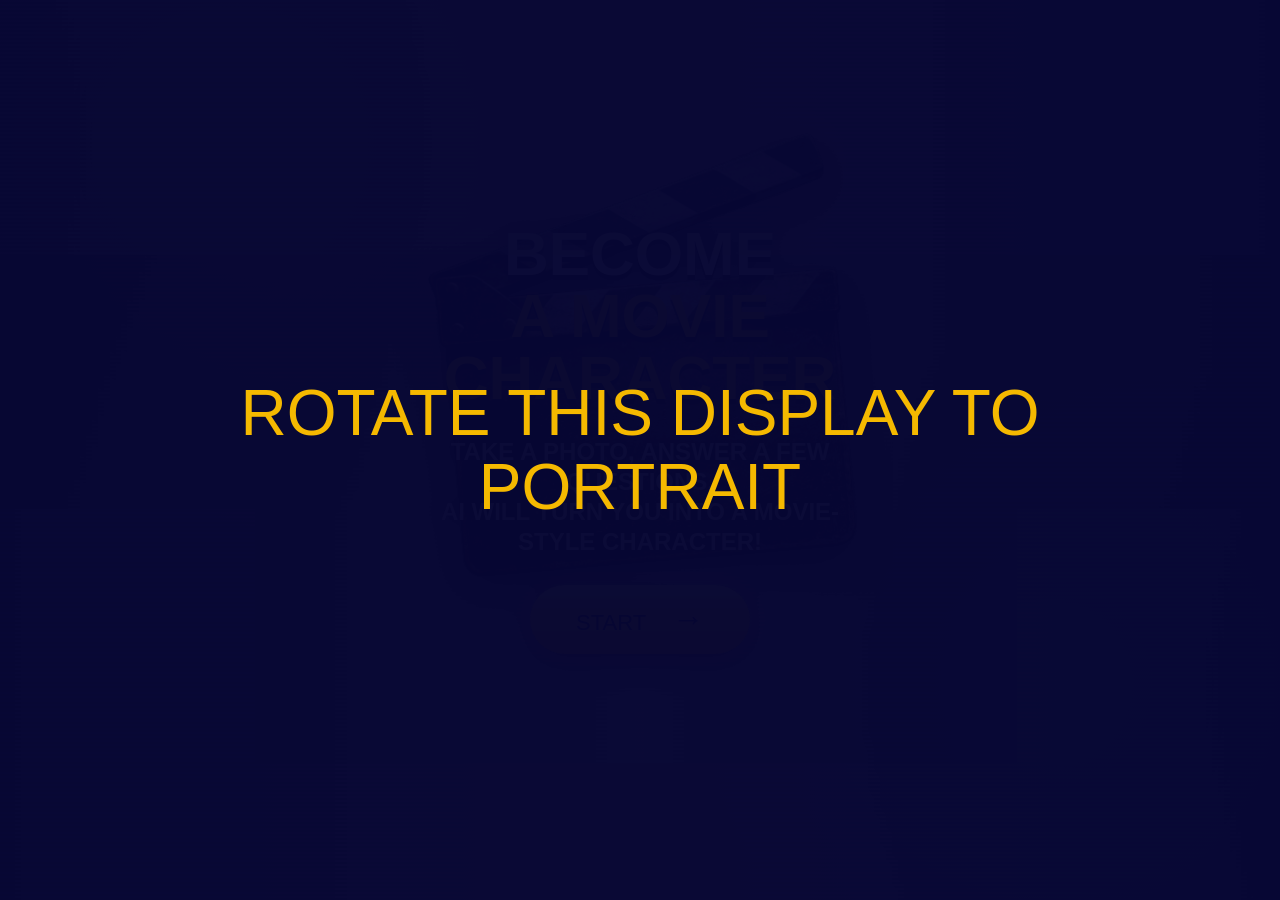
==== commit 3a34e391: "BACKEND FRONTEND NEVER END" ====
--- a/index.html
+++ b/index.html
@@ -3,11 +3,11 @@
 <head>
   <meta charset="UTF-8" />
   <meta name="viewport" content="width=device-width, initial-scale=1.0" />
-  <title>Movie Scene Builder</title>
+  <title>Movie Poster Premiere</title>
   <link rel="stylesheet" href="style.css" />
 </head>
 
-<body>
+<body class="single-screen-page">
   <div class="container start-screen" id="screenStart">
     <div class="start-content">
       <img src="assets/hlopalka.png" class="clapperboard-behind" alt="Clapperboard">
@@ -31,162 +31,118 @@
 
   <div class="container hidden" id="screenCamera">
     <div class="screen-content camera-content">
-      <p class="screen-kicker">Casting call</p>
-      <h1 class="screen-title CameraText">Take your photo</h1>
-      <h2 class="screen-subtitle">Make sure your face is visible</h2>
-      <div class="camera-frame">
-        <video id="videoLive" autoplay playsinline></video>
+      <p class="screen-kicker">Photo time</p>
+      <h1 class="screen-title">Step into the frame</h1>
+      <p class="screen-subtitle">Check the live preview, then start the countdown.</p>
+      <div class="camera-frame kiosk-camera-frame">
+        <video id="videoLive" autoplay muted playsinline></video>
+        <div class="countdown-badge hidden" id="countdownBadge">10</div>
       </div>
-      <button id="buttonTake">Take Photo</button>
-    </div>
-  </div>
-
-  <div class="container hidden" id="screenConfirm">
-    <div class="screen-content camera-content">
-      <p class="screen-kicker">Final frame</p>
-      <h1 class="screen-title">Confirm Photo?</h1>
-      <img id="photoPreview" class="photo-preview" alt="Captured photo">
-      <div class="button-row">
-        <button id="buttonYes">Yes</button>
-        <button id="buttonNo" class="secondary-button">No</button>
+      <p class="alignment-status" id="countdownStatus">Live preview ready</p>
+      <div class="button-row camera-actions">
+        <button id="buttonCameraBack" class="secondary-button">Back</button>
+        <button id="buttonStartCountdown">Start Countdown</button>
       </div>
     </div>
   </div>
 
-  <div class="container hidden" id="screenWeapon">
-    <div class="screen-content">
-      <p class="screen-kicker">Scene 1 of 4</p>
-      <h1 class="screen-title">What kind of fighting style do you have?</h1>
-      <div class="grid">
-        <div class="optionContainer" data-choice="weapon" data-value="sword">
-          <h3>Sword</h3>
-          <p class="option">As a powerful warrior, that chooses to face his enemies head-on</p>
-        </div>
-
-        <div class="optionContainer" data-choice="weapon" data-value="gun">
-          <h3>Blaster</h3>
-          <p class="option">Showing no remorse, you want to annihilate your targets as quickly as possible</p>
-        </div>
-
-        <div class="optionContainer" data-choice="weapon" data-value="lightsaber and the force">
-          <h3>Force</h3>
-          <p class="option">Because of your interest in sci-fi, you got inspiration from a famous space movie with jedi's to fight your foes</p>
-        </div>
-
-        <div class="optionContainer" data-choice="weapon" data-value="bow">
-          <h3>Bow</h3>
-          <p class="option">You fight with caution, keeping your enemies at a distance, and using your ranged expertise to eliminate them</p>
-        </div>
+  <div class="container hidden" id="screenPhotoReview">
+    <div class="screen-content camera-content">
+      <p class="screen-kicker">Photo check</p>
+      <h1 class="screen-title">Use this photo?</h1>
+      <img id="mainPhotoPreview" class="photo-preview review-preview" alt="Captured photo">
+      <div class="button-row">
+        <button id="buttonApprovePhoto">Yes</button>
+        <button id="buttonRetakePhoto" class="secondary-button">No</button>
       </div>
-      <button id="btnWeapon" disabled>Next</button>
     </div>
   </div>
 
-  <div class="container hidden" id="screenTheme">
-    <div class="screen-content">
-      <p class="screen-kicker">Scene 2 of 4</p>
-      <h1 class="screen-title">Which location would describe your aesthetic?</h1>
-      <div class="grid">
-        <div class="optionContainer" data-choice="theme" data-value="Fairytale">
-          <h3>Fairytale</h3>
-          <p class="option">A peaceful forest, with fairy's flying around and birds singing</p>
+  <div class="container hidden" id="screenWalkthrough">
+    <div class="screen-content walkthrough-content">
+      <p class="screen-kicker">How it works</p>
+      <div class="walkthrough-track">
+        <div class="walkthrough-step">
+          <div class="walkthrough-icon">1</div>
+          <span>Quiz</span>
         </div>
-
-        <div class="optionContainer" data-choice="theme" data-value="Fantasy">
-          <h3>Fantasy</h3>
-          <p class="option">Soaring through the sky, amongst unicorns and dragons</p>
+        <div class="walkthrough-line"></div>
+        <div class="walkthrough-step">
+          <div class="walkthrough-icon">2</div>
+          <span>Photo</span>
         </div>
-
-        <div class="optionContainer" data-choice="theme" data-value="Action">
-          <h3>Action</h3>
-          <p class="option">You prefer the city life, with bustling streets and a vibrant, energetic atmosphere</p>
+        <div class="walkthrough-line"></div>
+        <div class="walkthrough-step">
+          <div class="walkthrough-icon">3</div>
+          <span>AI</span>
         </div>
-
-        <div class="optionContainer" data-choice="theme" data-value="Underwater">
-          <h3>Underwater</h3>
-          <p class="option">Escaping the ordinary life, you choose to swim beside fish and mermaids</p>
+        <div class="walkthrough-line"></div>
+        <div class="walkthrough-step">
+          <div class="walkthrough-icon">4</div>
+          <span>QR</span>
         </div>
       </div>
-      <button id="btnTheme" disabled>Next</button>
+      <button id="buttonWalkthroughNext">Continue</button>
     </div>
   </div>
 
-  <div class="container hidden" id="screenOutfit">
-    <div class="screen-content">
-      <p class="screen-kicker">Scene 3 of 4</p>
-      <h1 class="screen-title">If you would appear in public as a hero, how will you dress yourself?</h1>
-      <div class="grid">
-        <div class="optionContainer" data-choice="outfit" data-value="Hooded outfit">
-          <h3>Hooded</h3>
-          <p class="option">Mysterious and ominous</p>
-        </div>
-
-        <div class="optionContainer" data-choice="outfit" data-value="Superhero cape, with muscles">
-          <h3>Cape</h3>
-          <p class="option">Strong, brave and charming</p>
-        </div>
-
-        <div class="optionContainer" data-choice="outfit" data-value="Futuristic suit with technology">
-          <h3>Tech Suit</h3>
-          <p class="option">Futuristic and geared up with technology</p>
-        </div>
-
-        <div class="optionContainer" data-choice="outfit" data-value="Suit with tie, and brown trousers">
-          <h3>Undercover</h3>
-          <p class="option">Ordinary, blending in with the rest</p>
-        </div>
+  <div class="container hidden" id="screenPartySize">
+    <div class="screen-content party-content">
+      <p class="screen-kicker">Cast size</p>
+      <h1 class="screen-title">
+        <span class="title-white">How many people</span>
+        <span class="title-gold">are in the picture?</span>
+      </h1>
+      <div class="party-size-control">
+        <button id="buttonPartyMinus" type="button" aria-label="Decrease party size">-</button>
+        <input id="partySizeInput" type="number" min="1" max="8" value="1" inputmode="numeric" aria-label="Party size">
+        <button id="buttonPartyPlus" type="button" aria-label="Increase party size">+</button>
       </div>
-      <button id="btnOutfit" disabled>Next</button>
+      <div class="button-row">
+        <button id="buttonPartyBack" class="secondary-button">Back</button>
+        <button id="buttonPartyNext">Continue</button>
+      </div>
     </div>
   </div>
 
-  <div class="container hidden" id="screenSidekick">
+  <div class="container hidden" id="screenQuiz">
     <div class="screen-content">
-      <p class="screen-kicker">Scene 4 of 4</p>
-      <h1 class="screen-title">What animal would be your ideal sidekick?</h1>
-      <div class="grid">
-        <div class="optionContainer" data-choice="sidekick" data-value="Eagle">
-          <h3>Eagle</h3>
-          <p class="option">An eagle, that can fly you around and peck enemies</p>
-        </div>
-
-        <div class="optionContainer" data-choice="sidekick" data-value="Wolf">
-          <h3>Wolf</h3>
-          <p class="option">A wolf, which can chomp enemies and trace every sense of life</p>
-        </div>
-
-        <div class="optionContainer" data-choice="sidekick" data-value="Snake">
-          <h3>Snake</h3>
-          <p class="option">A snake, who stays close to you and keeps enemies on distance with his scary fangs</p>
-        </div>
-
-        <div class="optionContainer" data-choice="sidekick" data-value="Horse">
-          <h3>Horse</h3>
-          <p class="option">A horse, to traverse the world elegantly and show your pride</p>
-        </div>
+      <p class="screen-kicker" id="quizKicker">Scene 1</p>
+      <h1 class="screen-title" id="quizQuestion">Which genre movie do you want to be in?</h1>
+      <div class="grid" id="quizOptions"></div>
+      <div class="button-row quiz-nav">
+        <button id="btnQuizBack" class="secondary-button" disabled>Back</button>
+        <button id="btnQuizNext" disabled>Next</button>
       </div>
-      <button id="btnSidekick" disabled>Next</button>
     </div>
   </div>
 
   <div class="container hidden" id="screenResult">
     <div class="screen-content result-content">
       <p class="screen-kicker">Premiere night</p>
-      <h1 class="screen-title">Your Movie Character</h1>
+      <h1 class="screen-title">Your Movie Poster</h1>
       <div class="result-stage">
-        <div id="statusText">Generating your cinematic scene...</div>
-        <div id="loadingSpinner" class="loading-spinner"></div>
-        <canvas id="revealCanvas" style="display:none;"></canvas>
-        <img id="resultImage" style="display:none;" alt="Generated movie scene">
-      </div>
+        <div class="ai-frame">
+          <div class="ai-loading-overlay">
+            <div id="loadingSpinner" class="loading-spinner"></div>
+            <div id="statusText">Generating your cinematic scene...</div>
+          </div>
+          <canvas id="revealCanvas" style="display:none;"></canvas>
+          <img id="resultImage" style="display:none;" alt="Generated movie scene">
+        </div>
 
-      <div class="action-buttons" style="display:none;" id="actionButtons">
-        <button onclick="downloadImage()">Download Image</button>
-        <button onclick="startOver()" class="secondary-button">Create Another</button>
+        <div class="action-buttons" style="display:none;" id="actionButtons">
+          <div class="qr-panel">
+            <img id="qrCodeImage" alt="QR code for generated image">
+            <p class="qr-caption">Scan to open your image</p>
+          </div>
+          <button onclick="startOver()" class="secondary-button">Next Person</button>
+        </div>
       </div>
     </div>
   </div>
 
+  <script src="config.js"></script>
   <script src="main.js"></script>
 </body>
 </html>
--- a/style.css
+++ b/style.css
@@ -100,19 +100,19 @@
   display: flex;
   justify-content: center;
   align-items: center;
-  padding: 28px;
+  padding: 24px;
 }
 
 .start-content,
 .screen-content {
   position: relative;
-  width: min(1120px, 100%);
+  width: min(1040px, 100%);
   margin: 0 auto;
 }
 
 .start-content {
-  max-width: 900px;
-  transform: translateY(-20px);
+  max-width: 840px;
+  transform: translateY(-12px);
 }
 
 .screen-content {
@@ -147,17 +147,18 @@
 }
 
 .hero-title {
-  font-size: clamp(48px, 6.5vw, 105px);
+  font-size: clamp(46px, 6.1vw, 96px);
 }
 
 .screen-title {
-  max-width: 1050px;
-  margin: 0 auto 34px;
+  max-width: 980px;
+  margin: 0 auto 28px;
   color: var(--cream);
-  font-size: clamp(38px, 4.8vw, 76px);
-}
-
-.hero-title span {
+  font-size: clamp(36px, 4.45vw, 70px);
+}
+
+.hero-title span,
+.screen-title span {
   display: block;
 }
 
@@ -189,10 +190,10 @@
 }
 
 .hero-subtitle {
-  margin: 32px auto 36px;
-  max-width: 760px;
+  margin: 28px auto 32px;
+  max-width: 720px;
   color: var(--cream);
-  font-size: clamp(22px, 2.1vw, 34px);
+  font-size: clamp(21px, 1.95vw, 31px);
 }
 
 .screen-subtitle {
@@ -214,8 +215,8 @@
 
 .start-button {
   min-width: 240px;
-  padding: 18px 42px;
-  font-size: 30px;
+  padding: 16px 38px;
+  font-size: 28px;
 }
 
 .start-button span {
@@ -225,10 +226,10 @@
 
 .clapperboard-behind {
   position: absolute;
-  top: -90px;
+  top: -78px;
   left: 50%;
   z-index: 0;
-  width: clamp(400px, 50vw, 680px);
+  width: clamp(360px, 46vw, 620px);
   opacity: 0.92;
   pointer-events: none;
   transform: translateX(-50%) rotate(-5deg);
@@ -246,21 +247,21 @@
 
 .grid {
   display: grid;
-  grid-template-columns: repeat(2, minmax(260px, 480px));
-  grid-auto-rows: minmax(184px, auto);
-  gap: 26px;
+  grid-template-columns: repeat(2, minmax(240px, 450px));
+  grid-auto-rows: minmax(164px, auto);
+  gap: 22px;
   justify-content: center;
-  margin: 0 auto 30px;
+  margin: 0 auto 26px;
 }
 
 .optionContainer {
   position: relative;
   display: flex;
-  min-height: 184px;
+  min-height: 164px;
   flex-direction: column;
   justify-content: center;
   align-items: center;
-  padding: 28px 24px;
+  padding: 24px 22px;
   overflow: hidden;
   border: 1px solid var(--stroke);
   border-radius: 8px;
@@ -317,10 +318,10 @@
 }
 
 .optionContainer h3 {
-  margin: 0 0 14px;
+  margin: 0 0 12px;
   color: var(--gold);
   font-family: Impact, "Arial Black", "Arial Narrow", sans-serif;
-  font-size: clamp(28px, 3vw, 48px);
+  font-size: clamp(26px, 2.65vw, 43px);
   font-weight: 900;
   letter-spacing: 0;
   line-height: 1;
@@ -334,7 +335,7 @@
   max-width: 390px;
   margin: 0;
   color: #ffffff;
-  font-size: clamp(16px, 1.45vw, 21px);
+  font-size: clamp(15px, 1.32vw, 20px);
   line-height: 1.28;
   text-align: center;
   text-shadow: 0 2px 8px rgba(0, 0, 0, 0.86);
@@ -346,8 +347,340 @@
   text-shadow: none;
 }
 
+.quiz-option {
+  width: 100%;
+  min-width: 0;
+}
+
+.quiz-option h3 {
+  max-width: 100%;
+  overflow-wrap: anywhere;
+}
+
 .camera-content {
-  max-width: 850px;
+  max-width: 760px;
+}
+
+.booth-wait-content {
+  max-width: 980px;
+}
+
+.booth-message {
+  max-width: 820px;
+}
+
+.walkthrough-content {
+  max-width: 1120px;
+}
+
+.party-content {
+  max-width: 980px;
+}
+
+.party-size-control {
+  display: grid;
+  grid-template-columns: auto minmax(180px, 300px) auto;
+  gap: 22px;
+  justify-content: center;
+  align-items: center;
+  margin: 5vh auto 4vh;
+}
+
+.party-size-control button {
+  min-width: clamp(86px, 8vw, 130px);
+  width: clamp(86px, 8vw, 130px);
+  height: clamp(86px, 8vw, 130px);
+  min-height: 0;
+  padding: 0;
+  border-radius: 50%;
+  font-size: clamp(50px, 5vw, 82px);
+  line-height: 1;
+}
+
+#partySizeInput {
+  width: 100%;
+  min-height: clamp(110px, 10vw, 160px);
+  border: 6px solid rgba(245, 185, 0, 0.9);
+  border-radius: 8px;
+  background:
+    linear-gradient(145deg, rgba(16, 23, 131, 0.82), rgba(155, 23, 61, 0.42)),
+    rgba(9, 0, 18, 0.7);
+  color: var(--gold);
+  font-family: Impact, "Arial Black", "Arial Narrow", sans-serif;
+  font-size: clamp(66px, 8vw, 122px);
+  line-height: 1;
+  text-align: center;
+  outline: none;
+  box-shadow:
+    inset 0 0 0 1px rgba(255, 255, 255, 0.08),
+    0 0 36px rgba(245, 185, 0, 0.26),
+    0 24px 50px rgba(0, 0, 0, 0.5);
+  text-shadow:
+    0 5px 0 rgba(0, 0, 0, 0.62),
+    0 0 20px rgba(245, 185, 0, 0.28);
+}
+
+#partySizeInput::-webkit-outer-spin-button,
+#partySizeInput::-webkit-inner-spin-button {
+  margin: 0;
+  appearance: none;
+}
+
+#partySizeInput {
+  appearance: textfield;
+}
+
+.walkthrough-track {
+  display: grid;
+  grid-template-columns: 1fr auto 1fr auto 1fr auto 1fr;
+  align-items: center;
+  gap: 18px;
+  margin: 8vh auto 7vh;
+}
+
+.walkthrough-step {
+  display: flex;
+  min-height: 250px;
+  flex-direction: column;
+  align-items: center;
+  justify-content: center;
+  gap: 22px;
+  border: 1px solid rgba(255, 243, 223, 0.28);
+  border-radius: 8px;
+  background:
+    linear-gradient(145deg, rgba(16, 23, 131, 0.75), rgba(155, 23, 61, 0.42)),
+    rgba(9, 0, 18, 0.62);
+  box-shadow:
+    inset 0 0 0 1px rgba(255, 255, 255, 0.06),
+    0 20px 44px rgba(0, 0, 0, 0.42);
+  animation: walkthroughPop 4.8s ease-in-out infinite;
+}
+
+.walkthrough-step:nth-child(3) {
+  animation-delay: 0.45s;
+}
+
+.walkthrough-step:nth-child(5) {
+  animation-delay: 0.9s;
+}
+
+.walkthrough-step:nth-child(7) {
+  animation-delay: 1.35s;
+}
+
+.walkthrough-icon {
+  width: clamp(92px, 9vw, 150px);
+  aspect-ratio: 1;
+  display: grid;
+  place-items: center;
+  border: 6px solid rgba(245, 185, 0, 0.92);
+  border-radius: 50%;
+  color: var(--gold);
+  font-family: Impact, "Arial Black", "Arial Narrow", sans-serif;
+  font-size: clamp(54px, 5vw, 92px);
+  line-height: 1;
+  box-shadow:
+    0 0 28px rgba(245, 185, 0, 0.34),
+    inset 0 0 24px rgba(245, 185, 0, 0.16);
+  text-shadow: 0 5px 0 rgba(0, 0, 0, 0.62);
+}
+
+.walkthrough-step span {
+  color: var(--cream);
+  font-family: Impact, "Arial Black", "Arial Narrow", sans-serif;
+  font-size: clamp(28px, 3vw, 52px);
+  line-height: 1;
+  text-transform: uppercase;
+  text-shadow: 0 0 14px rgba(0, 0, 0, 0.92);
+}
+
+.walkthrough-line {
+  width: clamp(34px, 4vw, 70px);
+  height: 8px;
+  border-radius: 999px;
+  background: linear-gradient(90deg, rgba(245, 185, 0, 0.16), var(--gold), rgba(245, 185, 0, 0.16));
+  box-shadow: 0 0 18px rgba(245, 185, 0, 0.44);
+  animation: walkthroughPulse 1.6s ease-in-out infinite;
+}
+
+@keyframes walkthroughPop {
+  0%, 100% {
+    transform: translateY(0) scale(1);
+    border-color: rgba(255, 243, 223, 0.28);
+  }
+  35% {
+    transform: translateY(-10px) scale(1.03);
+    border-color: rgba(245, 185, 0, 0.9);
+  }
+}
+
+@keyframes walkthroughPulse {
+  0%, 100% {
+    opacity: 0.45;
+    transform: scaleX(0.75);
+  }
+  50% {
+    opacity: 1;
+    transform: scaleX(1);
+  }
+}
+
+.booth-page {
+  overflow: hidden;
+}
+
+.booth-page .container {
+  min-height: 100svh;
+  padding: 3vh 5vw;
+}
+
+.booth-page .screen-content {
+  width: min(94vw, 1120px);
+  min-height: 94svh;
+  display: flex;
+  flex-direction: column;
+  justify-content: center;
+  align-items: center;
+  padding: 0;
+}
+
+.booth-page .screen-kicker {
+  margin-bottom: 1.2vh;
+  padding: 0.8vh 2vw;
+  font-size: clamp(24px, 1.9vw, 40px);
+}
+
+.booth-page .screen-title {
+  width: 100%;
+  margin-bottom: 1.8vh;
+  font-size: clamp(58px, 6.2vw, 128px);
+  line-height: 0.95;
+}
+
+.booth-page .screen-subtitle,
+.booth-page .booth-message {
+  width: min(86vw, 960px);
+  margin: 0 auto 1.8vh;
+  font-size: clamp(28px, 2.55vw, 54px);
+  line-height: 1.08;
+}
+
+.booth-page .camera-content {
+  width: min(94vw, 1120px);
+  max-width: none;
+}
+
+.booth-page .camera-frame,
+.booth-page .photo-preview {
+  width: min(76vw, 62svh, 760px);
+  max-width: none;
+  aspect-ratio: 9 / 14;
+  margin-bottom: 2vh;
+  border-width: 9px;
+  border-radius: 28px;
+  box-shadow:
+    0 0 0 18px rgba(9, 0, 18, 0.42),
+    0 0 72px rgba(245, 185, 0, 0.34),
+    0 32px 70px rgba(0, 0, 0, 0.62);
+}
+
+.booth-page .camera-frame::before {
+  inset: 7%;
+  border-radius: 20px;
+}
+
+.booth-page .camera-frame::after {
+  display: none;
+}
+
+.countdown-badge {
+  position: absolute;
+  right: 24px;
+  top: 24px;
+  z-index: 4;
+  display: grid;
+  width: clamp(96px, 8vw, 150px);
+  aspect-ratio: 1;
+  place-items: center;
+  border: 5px solid rgba(255, 243, 223, 0.9);
+  border-radius: 50%;
+  background: rgba(9, 0, 18, 0.78);
+  color: var(--gold);
+  font-family: Impact, "Arial Black", "Arial Narrow", sans-serif;
+  font-size: clamp(54px, 5vw, 94px);
+  line-height: 1;
+  text-shadow:
+    0 4px 0 rgba(0, 0, 0, 0.7),
+    0 0 24px rgba(245, 185, 0, 0.46);
+  box-shadow:
+    0 0 32px rgba(245, 185, 0, 0.34),
+    0 16px 34px rgba(0, 0, 0, 0.52);
+}
+
+.alignment-status {
+  width: min(84vw, 760px);
+  margin: 0 auto;
+  color: var(--gold);
+  font-family: Impact, "Arial Black", "Arial Narrow", sans-serif;
+  font-size: clamp(32px, 3vw, 58px);
+  line-height: 1;
+  text-transform: uppercase;
+  text-shadow:
+    0 4px 0 rgba(0, 0, 0, 0.7),
+    0 0 20px rgba(0, 0, 0, 0.95);
+}
+
+.booth-page button {
+  min-width: min(62vw, 560px);
+  min-height: 6.2vh;
+  padding: 1.3vh 4vw;
+  font-size: clamp(32px, 2.8vw, 58px);
+}
+
+.booth-page .button-row {
+  width: 100%;
+  gap: 2vh;
+}
+
+.booth-page .button-row button {
+  min-width: min(40vw, 400px);
+}
+
+@media (orientation: landscape) {
+  .booth-page::after {
+    content: "Rotate this display to portrait";
+    position: fixed;
+    inset: 0;
+    z-index: 20;
+    display: flex;
+    align-items: center;
+    justify-content: center;
+    padding: 8vw;
+    background:
+      linear-gradient(90deg, rgba(6, 5, 34, 0.95), rgba(120, 10, 45, 0.9)),
+      url("assets/background.png");
+    background-size: cover;
+    color: var(--gold);
+    font-family: Impact, "Arial Black", "Arial Narrow", sans-serif;
+    font-size: clamp(58px, 7vw, 120px);
+    line-height: 1;
+    text-align: center;
+    text-transform: uppercase;
+    text-shadow:
+      0 5px 0 rgba(0, 0, 0, 0.7),
+      0 0 24px rgba(0, 0, 0, 0.95);
+  }
+}
+
+@media (orientation: portrait) and (min-height: 1400px) {
+  .booth-page .screen-content {
+    justify-content: center;
+  }
+
+  .booth-page .camera-frame,
+  .booth-page .photo-preview {
+    width: min(84vw, 900px);
+  }
 }
 
 .camera-frame,
@@ -400,7 +733,13 @@
 }
 
 .photo-preview {
-  margin-bottom: 26px;
+  margin-bottom: 18px;
+}
+
+.review-preview {
+  width: min(42vw, 46svh, 460px);
+  aspect-ratio: 9 / 14;
+  border-radius: 22px;
 }
 
 .button-row,
@@ -412,32 +751,147 @@
   align-items: center;
 }
 
+.quiz-nav {
+  margin-top: 4px;
+}
+
+.action-buttons {
+  position: relative;
+  z-index: 1;
+  align-self: stretch;
+  flex-direction: column;
+  justify-content: flex-end;
+  min-width: clamp(150px, 10vw, 190px);
+  height: 100%;
+  pointer-events: auto;
+}
+
+.action-buttons button,
+.action-buttons .qr-panel {
+  pointer-events: auto;
+}
+
+.qr-panel {
+  display: flex;
+  position: static;
+  flex-direction: column;
+  align-items: center;
+  gap: 8px;
+  padding: 0;
+  border: 0;
+  border-radius: 0;
+  background: transparent;
+  box-shadow: none;
+}
+
+#qrCodeImage {
+  width: clamp(116px, 9vw, 152px);
+  height: clamp(116px, 9vw, 152px);
+  display: block;
+  border: 7px solid #ffffff;
+  border-radius: 8px;
+  background: #ffffff;
+}
+
+.qr-caption {
+  margin: 0;
+  color: var(--cream);
+  font-size: clamp(12px, 0.8vw, 14px);
+  font-weight: 800;
+  text-transform: uppercase;
+  text-shadow: 0 0 10px rgba(0, 0, 0, 0.85);
+}
+
+.share-page {
+  min-height: 100svh;
+  overflow-x: hidden;
+  background:
+    linear-gradient(180deg, rgba(6, 5, 34, 0.82), rgba(120, 10, 45, 0.38)),
+    url("assets/background.png");
+  background-size: cover;
+  background-position: center;
+}
+
+.share-shell {
+  width: min(100%, 680px);
+  min-height: 100svh;
+  display: flex;
+  flex-direction: column;
+  align-items: center;
+  justify-content: center;
+  gap: 18px;
+  margin: 0 auto;
+  padding: 22px;
+  text-align: center;
+}
+
+.share-image {
+  width: 100%;
+  max-height: 68svh;
+  object-fit: contain;
+  border: 5px solid rgba(245, 185, 0, 0.9);
+  border-radius: 8px;
+  box-shadow:
+    0 0 34px rgba(245, 185, 0, 0.28),
+    0 24px 50px rgba(0, 0, 0, 0.56);
+}
+
+.share-save-button {
+  width: min(100%, 420px);
+  min-height: 58px;
+  display: inline-flex;
+  align-items: center;
+  justify-content: center;
+  border-radius: 999px;
+  background: linear-gradient(180deg, #ffe77a 0%, var(--gold) 52%, #df8900 100%);
+  color: var(--ink);
+  font-family: Impact, "Arial Black", "Bebas Neue", sans-serif;
+  font-size: 28px;
+  text-decoration: none;
+  text-transform: uppercase;
+  box-shadow:
+    0 0 26px rgba(255, 200, 0, 0.42),
+    0 12px 30px rgba(0, 0, 0, 0.55);
+}
+
+.share-hint {
+  max-width: 420px;
+  margin: 0;
+  color: var(--cream);
+  font-size: 16px;
+  font-weight: 700;
+  line-height: 1.35;
+  text-shadow: 0 0 12px rgba(0, 0, 0, 0.9);
+}
+
 .result-content {
-  max-width: 980px;
+  width: min(88vw, 1280px);
+  max-width: none;
+}
+
+.result-content .screen-title {
+  margin-bottom: 8px;
+  font-size: clamp(28px, 2.8vw, 46px);
 }
 
 .result-stage {
   position: relative;
-  min-height: 270px;
-  margin: 0 auto 24px;
-  padding: 28px;
-  overflow: hidden;
-  border: 1px solid rgba(255, 243, 223, 0.28);
-  border-radius: 8px;
-  background:
-    linear-gradient(145deg, rgba(9, 0, 18, 0.76), rgba(16, 23, 131, 0.46)),
-    rgba(9, 0, 18, 0.68);
-  box-shadow:
-    inset 0 0 0 1px rgba(255, 255, 255, 0.06),
-    0 24px 55px rgba(0, 0, 0, 0.55);
+  min-height: 0;
+  margin: 0 auto;
+  display: grid;
+  grid-template-columns: minmax(0, 1fr) auto;
+  align-items: end;
+  gap: clamp(14px, 1.4vw, 22px);
+  padding: 0;
+  overflow: visible;
+  border: 0;
+  border-radius: 0;
+  background: transparent;
+  box-shadow: none;
 }
 
 .result-stage::before {
-  content: "";
-  position: absolute;
-  inset: -40% -20%;
-  background: conic-gradient(from 0deg, transparent, rgba(245, 185, 0, 0.16), transparent, rgba(6, 166, 184, 0.14), transparent);
-  animation: projectorSweep 5s linear infinite;
+  display: none;
 }
 
 @keyframes projectorSweep {
@@ -448,11 +902,11 @@
 
 #statusText {
   position: relative;
-  z-index: 1;
-  margin: 2px auto 22px;
+  z-index: 2;
+  margin: 0 auto;
   color: var(--cream);
   font-family: "Arial Narrow", "Roboto Condensed", Arial, sans-serif;
-  font-size: clamp(22px, 2.2vw, 34px);
+  font-size: clamp(18px, 1.5vw, 26px);
   font-weight: 800;
   line-height: 1.2;
   text-transform: uppercase;
@@ -461,11 +915,11 @@
 
 .loading-spinner {
   position: relative;
-  z-index: 1;
-  width: 78px;
-  height: 78px;
-  margin: 20px auto;
-  border: 7px solid rgba(255, 243, 223, 0.18);
+  z-index: 2;
+  width: 64px;
+  height: 64px;
+  margin: 0 auto;
+  border: 6px solid rgba(255, 243, 223, 0.18);
   border-top-color: var(--gold);
   border-right-color: var(--teal);
   border-radius: 50%;
@@ -481,19 +935,79 @@
 
 #resultImage,
 #revealCanvas {
+  display: block;
+  width: 100%;
+  height: 100%;
+  max-height: none;
+  margin: 0;
+  border: 0;
+  border-radius: 0;
+  object-fit: contain;
+}
+
+.ai-frame {
   position: relative;
   z-index: 1;
-  display: block;
-  width: min(100%, 820px);
-  height: auto;
-  max-height: 68vh;
-  margin: 18px auto 0;
-  border: 5px solid rgba(245, 185, 0, 0.9);
+  width: min(100%, 1180px, calc((100svh - 160px) * 16 / 9));
+  max-height: calc(100svh - 160px);
+  aspect-ratio: 16 / 9;
+  margin: 4px auto 0;
+  overflow: hidden;
+  border: 4px solid rgba(245, 185, 0, 0.9);
   border-radius: 8px;
-  object-fit: contain;
+  background: #070512;
   box-shadow:
-    0 0 34px rgba(245, 185, 0, 0.28),
-    0 24px 50px rgba(0, 0, 0, 0.56);
+    0 0 28px rgba(245, 185, 0, 0.26),
+    0 18px 38px rgba(0, 0, 0, 0.54);
+}
+
+.ai-loading-overlay {
+  position: absolute;
+  inset: 0;
+  z-index: 2;
+  display: grid;
+  place-content: center;
+  gap: 18px;
+  padding: 28px;
+  background:
+    linear-gradient(180deg, rgba(7, 5, 18, 0.72), rgba(7, 5, 18, 0.9)),
+    radial-gradient(circle at center, rgba(245, 185, 0, 0.18), transparent 52%);
+}
+
+#screenPhotoReview .screen-content,
+#screenResult .screen-content {
+  padding-top: 8px;
+  padding-bottom: 8px;
+}
+
+#screenPhotoReview,
+#screenResult {
+  overflow: hidden;
+}
+
+#screenPhotoReview .screen-kicker,
+#screenResult .screen-kicker {
+  margin-bottom: 6px;
+  padding: 5px 14px;
+  font-size: 15px;
+}
+
+#screenPhotoReview .screen-title {
+  margin-bottom: 14px;
+  font-size: clamp(32px, 3.2vw, 52px);
+}
+
+#screenPhotoReview .button-row,
+#screenResult .action-buttons {
+  gap: 10px;
+}
+
+#screenPhotoReview button,
+#screenResult .action-buttons button {
+  min-width: 140px;
+  min-height: 46px;
+  padding: 10px 22px;
+  font-size: 19px;
 }
 
 #revealCanvas {
@@ -517,6 +1031,24 @@
     gap: 18px;
   }
 
+  .walkthrough-track {
+    grid-template-columns: minmax(0, 1fr);
+    gap: 14px;
+    margin: 36px auto;
+  }
+
+  .walkthrough-line {
+    width: 8px;
+    height: 28px;
+    justify-self: center;
+    transform-origin: center;
+  }
+
+  .party-size-control {
+    grid-template-columns: auto minmax(120px, 1fr) auto;
+    gap: 12px;
+  }
+
   .optionContainer {
     min-height: 150px;
     padding: 22px 18px;
@@ -535,4 +1067,255 @@
   .action-buttons {
     flex-direction: column;
   }
-}
+
+  .result-stage {
+    grid-template-columns: minmax(0, 1fr);
+  }
+
+  .action-buttons {
+    min-width: 0;
+    width: 100%;
+    height: auto;
+  }
+
+  .qr-panel {
+    transform: none;
+  }
+}
+
+/* Single-screen 1080x1920 portrait kiosk */
+.single-screen-page {
+  min-height: 100svh;
+  overflow: hidden;
+}
+
+.single-screen-page .container {
+  width: min(100vw, calc(100svh * 9 / 16));
+  height: 100svh;
+  min-height: 100svh;
+  margin: 0 auto;
+  padding: clamp(28px, 3svh, 58px) clamp(28px, 4vw, 54px);
+  overflow: hidden;
+  align-items: center;
+}
+
+.single-screen-page .start-content,
+.single-screen-page .screen-content {
+  width: 100%;
+  max-width: 960px;
+  padding: 0;
+}
+
+.single-screen-page .screen-content {
+  display: flex;
+  flex-direction: column;
+  align-items: center;
+  justify-content: center;
+}
+
+.single-screen-page .hero-title {
+  font-size: clamp(62px, 5.4svh, 104px);
+}
+
+.single-screen-page .screen-title {
+  max-width: 920px;
+  margin-bottom: clamp(22px, 2svh, 38px);
+  font-size: clamp(46px, 4svh, 76px);
+}
+
+.single-screen-page .hero-subtitle {
+  max-width: 820px;
+  margin: clamp(28px, 3svh, 54px) auto;
+  font-size: clamp(24px, 2svh, 38px);
+}
+
+.single-screen-page .screen-subtitle {
+  margin: -10px auto clamp(20px, 1.8svh, 34px);
+  font-size: clamp(22px, 1.7svh, 32px);
+}
+
+.single-screen-page .screen-kicker {
+  margin-bottom: clamp(14px, 1.2svh, 22px);
+  padding: 9px 22px;
+  font-size: clamp(17px, 1.25svh, 23px);
+}
+
+.single-screen-page button {
+  min-width: 220px;
+  min-height: 66px;
+  padding: 16px 34px;
+  font-size: clamp(22px, 1.7svh, 32px);
+}
+
+.single-screen-page .clapperboard-behind {
+  top: -110px;
+  width: min(76vw, 760px);
+}
+
+.single-screen-page .grid {
+  width: 100%;
+  grid-template-columns: repeat(2, minmax(0, 1fr));
+  grid-auto-rows: minmax(180px, auto);
+  gap: clamp(18px, 1.5svh, 28px);
+  margin-bottom: clamp(22px, 2svh, 38px);
+}
+
+.single-screen-page .optionContainer {
+  min-height: 180px;
+  padding: 24px 20px;
+}
+
+.single-screen-page .optionContainer h3 {
+  font-size: clamp(28px, 2.3svh, 44px);
+}
+
+.single-screen-page .walkthrough-track {
+  width: min(100%, 780px);
+  grid-template-columns: repeat(2, minmax(0, 1fr));
+  gap: 26px;
+  margin: clamp(34px, 4svh, 72px) auto;
+}
+
+.single-screen-page .walkthrough-line {
+  display: none;
+}
+
+.single-screen-page .walkthrough-step {
+  min-height: 260px;
+}
+
+.single-screen-page .walkthrough-icon {
+  width: clamp(100px, 8svh, 150px);
+}
+
+.single-screen-page .walkthrough-step span {
+  font-size: clamp(30px, 2.4svh, 46px);
+}
+
+.single-screen-page .party-size-control {
+  margin: clamp(48px, 6svh, 100px) auto;
+}
+
+.single-screen-page .party-size-control button {
+  width: clamp(100px, 8svh, 150px);
+  min-width: clamp(100px, 8svh, 150px);
+  height: clamp(100px, 8svh, 150px);
+}
+
+.single-screen-page #partySizeInput {
+  min-height: clamp(130px, 10svh, 190px);
+  font-size: clamp(82px, 7svh, 132px);
+}
+
+.single-screen-page .camera-content {
+  max-width: 920px;
+}
+
+.single-screen-page .kiosk-camera-frame,
+.single-screen-page .review-preview {
+  width: min(82vw, 780px);
+  max-width: 780px;
+  aspect-ratio: 3 / 4;
+  margin: 0 auto clamp(22px, 2svh, 38px);
+  border: 8px solid rgba(245, 185, 0, 0.92);
+  border-radius: 20px;
+  background: #070512;
+}
+
+.single-screen-page .kiosk-camera-frame::before,
+.single-screen-page .kiosk-camera-frame::after {
+  display: none;
+}
+
+.single-screen-page .kiosk-camera-frame video {
+  object-fit: cover;
+}
+
+.single-screen-page .countdown-badge {
+  right: 24px;
+  top: 24px;
+  width: clamp(100px, 8svh, 150px);
+  font-size: clamp(58px, 5svh, 94px);
+}
+
+.single-screen-page .alignment-status {
+  width: 100%;
+  margin-bottom: clamp(20px, 2svh, 38px);
+  font-size: clamp(28px, 2.2svh, 42px);
+}
+
+.single-screen-page .camera-actions,
+.single-screen-page .button-row {
+  flex-direction: row;
+  gap: 18px;
+}
+
+.single-screen-page #screenPhotoReview .screen-title {
+  font-size: clamp(42px, 3.6svh, 68px);
+}
+
+.single-screen-page .review-preview {
+  height: auto;
+  object-fit: cover;
+}
+
+.single-screen-page .result-content {
+  width: 100%;
+  max-width: 960px;
+}
+
+.single-screen-page .result-content .screen-title {
+  font-size: clamp(40px, 3.4svh, 64px);
+}
+
+.single-screen-page .result-stage {
+  width: 100%;
+  grid-template-columns: minmax(0, 1fr);
+  align-items: center;
+  justify-items: center;
+  gap: clamp(24px, 2.4svh, 44px);
+}
+
+.single-screen-page .ai-frame {
+  width: 100%;
+  max-width: 940px;
+  max-height: none;
+  aspect-ratio: 16 / 9;
+}
+
+.single-screen-page .action-buttons {
+  width: 100%;
+  min-width: 0;
+  height: auto;
+  flex-direction: row;
+  justify-content: center;
+  align-items: center;
+  gap: clamp(24px, 3vw, 48px);
+}
+
+.single-screen-page #qrCodeImage {
+  width: clamp(150px, 11svh, 210px);
+  height: clamp(150px, 11svh, 210px);
+}
+
+.single-screen-page .qr-caption {
+  font-size: clamp(14px, 1svh, 18px);
+}
+
+@media (orientation: landscape) {
+  .single-screen-page::after {
+    content: "Rotate this display to portrait";
+    position: fixed;
+    inset: 0;
+    z-index: 100;
+    display: grid;
+    place-items: center;
+    padding: 8vw;
+    background: rgba(7, 7, 51, 0.98);
+    color: var(--gold);
+    font-family: Impact, "Arial Black", sans-serif;
+    font-size: 64px;
+    text-align: center;
+    text-transform: uppercase;
+  }
+}
